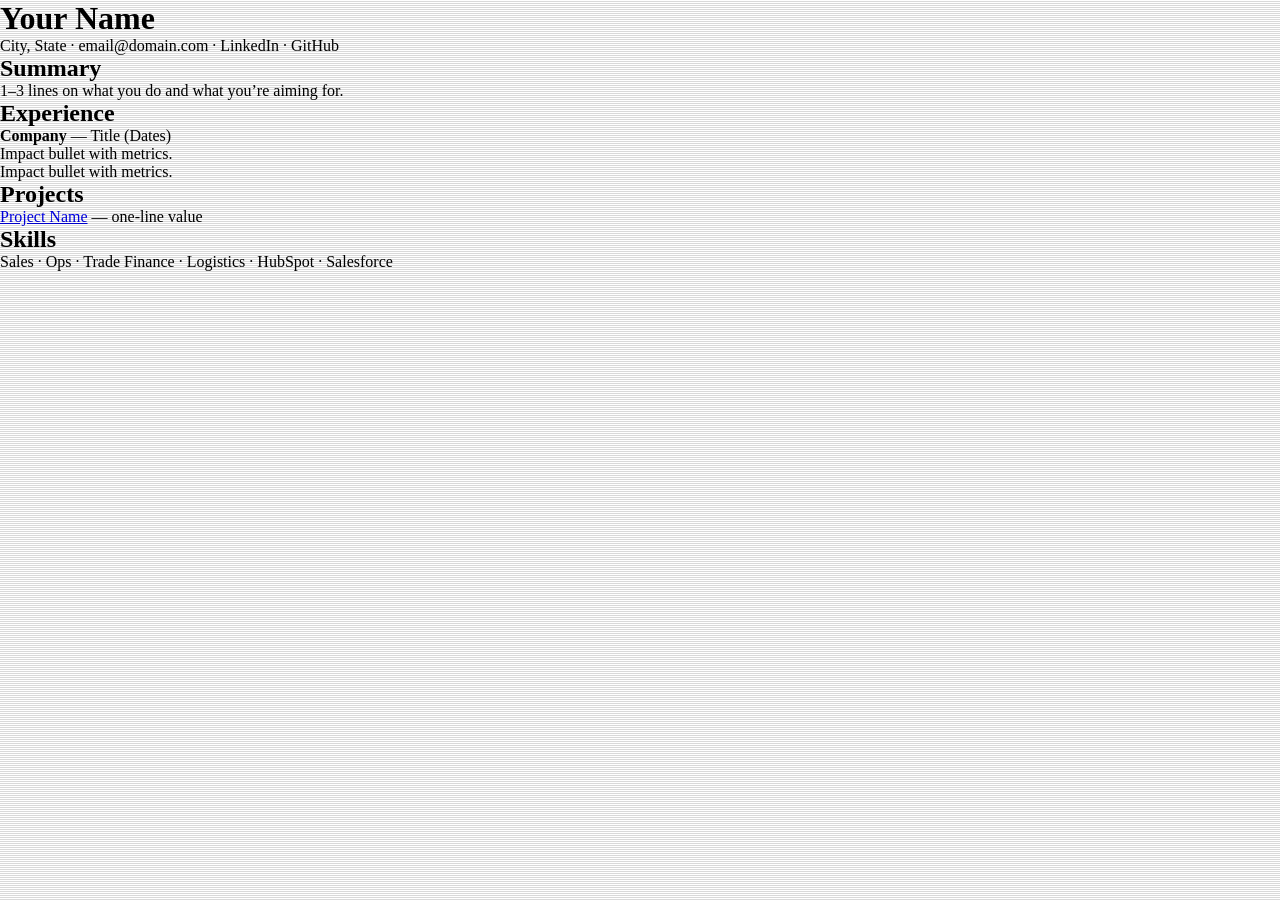
==== index.html @ 37ee6436 "Update index.html" ====
<!doctype html>
<html>
<head>
  <meta charset="utf-8" />
  <meta name="viewport" content="width=device-width,initial-scale=1" />
  <title>MISSION PACKAGE - PERSONNEL DEPLOYMENT</title>
  <style>
    @import url('https://fonts.googleapis.com/css2?family=Share+Tech+Mono&display=swap');
        
        * {
            margin: 0;
            padding: 0;
            box-sizing: border-box;
        }

    /* Scanline effect */
        body::before {
            content: '';
            position: fixed;
            top: 0;
            left: 0;
            width: 100%;
            height: 100%;
            background: repeating-linear-gradient(
                0deg,
                rgba(0, 0, 0, 0.15),
                rgba(0, 0, 0, 0.15) 1px,
                transparent 1px,
                transparent 2px
            );
            pointer-events: none;
            z-index: 9999;
        }
        
        /* Boot sequence */
        .boot-sequence {
            position: fixed;
            top: 0;
            left: 0;
            width: 100%;
            height: 100%;
            background: #0a0a0a;
            z-index: 10000;
            display: flex;
            flex-direction: column;
            justify-content: center;
            align-items: center;
            padding: 40px;
        }
        
        .boot-text {
            font-size: 1.2em;
            margin: 5px 0;
            opacity: 0;
            animation: fadeIn 0.3s forwards;
        }
        
        @keyframes fadeIn {
            to { opacity: 1; }
        }
        
        .boot-text:nth-child(1) { animation-delay: 0s; }
        .boot-text:nth-child(2) { animation-delay: 0.3s; }
        .boot-text:nth-child(3) { animation-delay: 0.6s; }
        .boot-text:nth-child(4) { animation-delay: 0.9s; }
        .boot-text:nth-child(5) { animation-delay: 1.2s; }
        .boot-text:nth-child(6) { animation-delay: 1.5s; }
        
        .boot-sequence.hidden {
            animation: fadeOut 0.5s forwards;
            animation-delay: 2s;
        }
        
        @keyframes fadeOut {
            to { 
                opacity: 0;
                visibility: hidden;
            }
        }
        
        /* Main container */
        .container {
            max-width: 1400px;
            margin: 0 auto;
            padding: 20px;
            opacity: 0;
            animation: containerFadeIn 1s forwards;
            animation-delay: 2.5s;
        }
        
        @keyframes containerFadeIn {
            to { opacity: 1; }
        }
        
        /* Header */
        .header {
            text-align: center;
            padding: 40px 20px;
            border-bottom: 2px solid #00ff00;
            margin-bottom: 40px;
            position: relative;
        }
        
        .classified-header {
            color: #ff0000;
            font-size: 3em;
            letter-spacing: 15px;
            margin-bottom: 10px;
            text-shadow: 0 0 10px #ff0000;
            animation: pulse 2s infinite;
        }
        
        @keyframes pulse {
            0%, 100% { opacity: 1; }
            50% { opacity: 0.7; }
        }
        
        .mission-title {
            font-size: 2em;
            margin-bottom: 10px;
        }
        
        .mission-id {
            color: #888;
            font-size: 0.9em;
        }
        
        /* Navigation tabs */
        .nav-tabs {
            display: flex;
            gap: 10px;
            margin-bottom: 30px;
            flex-wrap: wrap;
            justify-content: center;
        }
        
        .nav-tab {
            background: #1a1a1a;
            border: 2px solid #00ff00;
            color: #00ff00;
            padding: 15px 30px;
            cursor: pointer;
            font-family: inherit;
            font-size: 1em;
            transition: all 0.3s;
            text-transform: uppercase;
        }
        
        .nav-tab:hover {
            background: #00ff00;
            color: #0a0a0a;
            box-shadow: 0 0 20px #00ff00;
        }
        
        .nav-tab.active {
            background: #00ff00;
            color: #0a0a0a;
        }
        
        /* Content sections */
        .content-section {
            display: none;
            animation: slideIn 0.5s forwards;
        }
        
        .content-section.active {
            display: block;
        }
        
        @keyframes slideIn {
            from {
                opacity: 0;
                transform: translateY(20px);
            }
            to {
                opacity: 1;
                transform: translateY(0);
            }
        }
        
        /* Dossier card */
        .dossier-card {
            background: #1a1a1a;
            border: 2px solid #00ff00;
            padding: 30px;
            margin-bottom: 30px;
            position: relative;
        }
        
        .dossier-card::before {
            content: 'TOP SECRET';
            position: absolute;
            top: 10px;
            right: 10px;
            color: #ff0000;
            font-size: 0.8em;
            padding: 5px 10px;
            border: 1px solid #ff0000;
            opacity: 0.5;
        }
        
        .section-title {
            color: #00ffff;
            font-size: 1.5em;
            margin-bottom: 20px;
            border-bottom: 1px solid #00ffff;
            padding-bottom: 10px;
        }
        
        .info-grid {
            display: grid;
            grid-template-columns: repeat(auto-fit, minmax(250px, 1fr));
            gap: 20px;
            margin: 20px 0;
        }
        
        .info-item {
            padding: 15px;
            background: #0a0a0a;
            border-left: 3px solid #00ff00;
        }
        
        .info-label {
            color: #888;
            font-size: 0.9em;
            margin-bottom: 5px;
        }
        
        .info-value {
            color: #00ff00;
            font-size: 1.1em;
        }
        
        /* Mission capabilities */
        .capability-list {
            list-style: none;
        }
        
        .capability-item {
            background: #0a0a0a;
            padding: 20px;
            margin: 15px 0;
            border-left: 5px solid #00ff00;
            transition: all 0.3s;
        }
        
        .capability-item:hover {
            border-left-color: #00ffff;
            transform: translateX(10px);
            box-shadow: 0 0 20px rgba(0, 255, 255, 0.2);
        }
        
        .capability-name {
            color: #00ffff;
            font-size: 1.2em;
            margin-bottom: 10px;
        }
        
        .capability-desc {
            color: #888;
            line-height: 1.6;
        }
        
        .capability-metric {
            color: #00ff00;
            margin-top: 10px;
            font-size: 0.9em;
        }
        
        /* Mission history timeline */
        .timeline {
            position: relative;
            padding-left: 40px;
        }
        
        .timeline::before {
            content: '';
            position: absolute;
            left: 0;
            top: 0;
            bottom: 0;
            width: 2px;
            background: #00ff00;
        }
        
        .timeline-item {
            position: relative;
            margin-bottom: 40px;
        }
        
        .timeline-item::before {
            content: '▸';
            position: absolute;
            left: -50px;
            color: #00ff00;
            font-size: 1.5em;
        }
        
        .timeline-date {
            color: #00ffff;
            font-size: 1.1em;
            margin-bottom: 5px;
        }
        
        .timeline-role {
            color: #00ff00;
            font-size: 1.3em;
            margin-bottom: 5px;
        }
        
        .timeline-company {
            color: #888;
            margin-bottom: 10px;
        }
        
        .timeline-achievements {
            list-style: none;
            margin-top: 10px;
        }
        
        .timeline-achievements li {
            color: #ccc;
            padding: 5px 0;
            padding-left: 20px;
            position: relative;
        }
        
        .timeline-achievements li::before {
            content: '●';
            position: absolute;
            left: 0;
            color: #00ff00;
        }
        
        /* Stats dashboard */
        .stats-grid {
            display: grid;
            grid-template-columns: repeat(auto-fit, minmax(200px, 1fr));
            gap: 20px;
            margin: 30px 0;
        }
        
        .stat-card {
            background: #1a1a1a;
            border: 2px solid #00ff00;
            padding: 30px;
            text-align: center;
            transition: all 0.3s;
        }
        
        .stat-card:hover {
            border-color: #00ffff;
            box-shadow: 0 0 30px rgba(0, 255, 255, 0.3);
            transform: scale(1.05);
        }
        
        .stat-value {
            font-size: 3em;
            color: #00ff00;
            margin-bottom: 10px;
        }
        
        .stat-label {
            color: #888;
            font-size: 0.9em;
        }
        
        /* Deployment CTA */
        .deployment-section {
            background: #1a1a1a;
            border: 3px solid #ff0000;
            padding: 40px;
            text-align: center;
            margin: 40px 0;
        }
        
        .deploy-title {
            color: #ff0000;
            font-size: 2em;
            margin-bottom: 20px;
            text-shadow: 0 0 10px #ff0000;
        }
        
        .deploy-text {
            color: #ccc;
            font-size: 1.1em;
            margin-bottom: 30px;
            line-height: 1.6;
        }
        
        .deploy-button {
            background: #00ff00;
            color: #0a0a0a;
            border: none;
            padding: 20px 50px;
            font-size: 1.3em;
            font-family: inherit;
            cursor: pointer;
            transition: all 0.3s;
            text-transform: uppercase;
            letter-spacing: 3px;
        }
        
        .deploy-button:hover {
            background: #00ffff;
            box-shadow: 0 0 30px #00ffff;
            transform: scale(1.1);
        }
        
        /* Contact methods */
        .contact-grid {
            display: grid;
            grid-template-columns: repeat(auto-fit, minmax(250px, 1fr));
            gap: 20px;
            margin: 30px 0;
        }
        
        .contact-card {
            background: #1a1a1a;
            border: 2px solid #00ff00;
            padding: 20px;
            text-align: center;
            transition: all 0.3s;
        }
        
        .contact-card:hover {
            border-color: #00ffff;
            box-shadow: 0 0 20px rgba(0, 255, 255, 0.2);
        }
        
        .contact-icon {
            font-size: 2em;
            margin-bottom: 10px;
        }
        
        .contact-label {
            color: #888;
            font-size: 0.9em;
            margin-bottom: 10px;
        }
        
        .contact-value {
            color: #00ff00;
            word-break: break-all;
        }
        
        .contact-link {
            color: #00ff00;
            text-decoration: none;
            transition: all 0.3s;
        }
        
        .contact-link:hover {
            color: #00ffff;
            text-shadow: 0 0 10px #00ffff;
        }
        
        /* Download section */
        .download-section {
            background: #1a1a1a;
            border: 2px solid #00ffff;
            padding: 30px;
            margin: 30px 0;
        }
        
        .download-title {
            color: #00ffff;
            font-size: 1.5em;
            margin-bottom: 20px;
        }
        
        .download-button {
            background: transparent;
            border: 2px solid #00ff00;
            color: #00ff00;
            padding: 15px 30px;
            font-family: inherit;
            font-size: 1em;
            cursor: pointer;
            margin: 10px;
            transition: all 0.3s;
        }
        
        .download-button:hover {
            background: #00ff00;
            color: #0a0a0a;
        }
        
        /* Footer */
        .footer {
            text-align: center;
            padding: 40px 20px;
            border-top: 2px solid #00ff00;
            margin-top: 60px;
            color: #888;
        }
        
        /* Responsive */
        @media (max-width: 768px) {
            .classified-header {
                font-size: 2em;
                letter-spacing: 8px;
            }
            
            .mission-title {
                font-size: 1.5em;
            }
            
            .nav-tab {
                padding: 12px 20px;
                font-size: 0.9em;
            }
            
            .timeline {
                padding-left: 30px;
            }
        }
        
        /* Glitch effect for title */
        .glitch {
            position: relative;
        }
        
        .glitch::before,
        .glitch::after {
            content: attr(data-text);
            position: absolute;
            top: 0;
            left: 0;
            width: 100%;
            height: 100%;
        }
        
        .glitch::before {
            left: 2px;
            text-shadow: -2px 0 #ff00ff;
            clip: rect(44px, 450px, 56px, 0);
            animation: glitch-anim 5s infinite linear alternate-reverse;
        }
        
        .glitch::after {
            left: -2px;
            text-shadow: -2px 0 #00ffff;
            clip: rect(44px, 450px, 56px, 0);
            animation: glitch-anim 5s infinite linear alternate-reverse;
            animation-delay: 2s;
        }
        
        @keyframes glitch-anim {
            0% { clip: rect(10px, 9999px, 71px, 0); }
            5% { clip: rect(70px, 9999px, 95px, 0); }
            10% { clip: rect(65px, 9999px, 66px, 0); }
            15% { clip: rect(89px, 9999px, 52px, 0); }
            20% { clip: rect(26px, 9999px, 84px, 0); }
            25% { clip: rect(89px, 9999px, 39px, 0); }
            30% { clip: rect(41px, 9999px, 67px, 0); }
            35% { clip: rect(65px, 9999px, 11px, 0); }
            40% { clip: rect(19px, 9999px, 85px, 0); }
            45% { clip: rect(72px, 9999px, 74px, 0); }
            50% { clip: rect(83px, 9999px, 56px, 0); }
            55% { clip: rect(15px, 9999px, 98px, 0); }
            60% { clip: rect(91px, 9999px, 62px, 0); }
            65% { clip: rect(28px, 9999px, 43px, 0); }
            70% { clip: rect(56px, 9999px, 27px, 0); }
            75% { clip: rect(33px, 9999px, 99px, 0); }
            80% { clip: rect(77px, 9999px, 16px, 0); }
            85% { clip: rect(44px, 9999px, 88px, 0); }
            90% { clip: rect(61px, 9999px, 35px, 0); }
            95% { clip: rect(22px, 9999px, 79px, 0); }
            100% { clip: rect(58px, 9999px, 48px, 0); }
        }
  </style>
</head>
<body>
  <h1>Your Name</h1>
  <p class="meta">City, State · email@domain.com · LinkedIn · GitHub</p>

  <div class="section">
    <h2>Summary</h2>
    <p>1–3 lines on what you do and what you’re aiming for.</p>
  </div>

  <div class="section">
    <h2>Experience</h2>
    <p><b>Company</b> — Title (Dates)</p>
    <ul>
      <li>Impact bullet with metrics.</li>
      <li>Impact bullet with metrics.</li>
    </ul>
  </div>

  <div class="section">
    <h2>Projects</h2>
    <ul>
      <li><a href="#">Project Name</a> — one-line value</li>
    </ul>
  </div>

  <div class="section">
    <h2>Skills</h2>
    <p>Sales · Ops · Trade Finance · Logistics · HubSpot · Salesforce</p>
  </div>
</body>
</html>
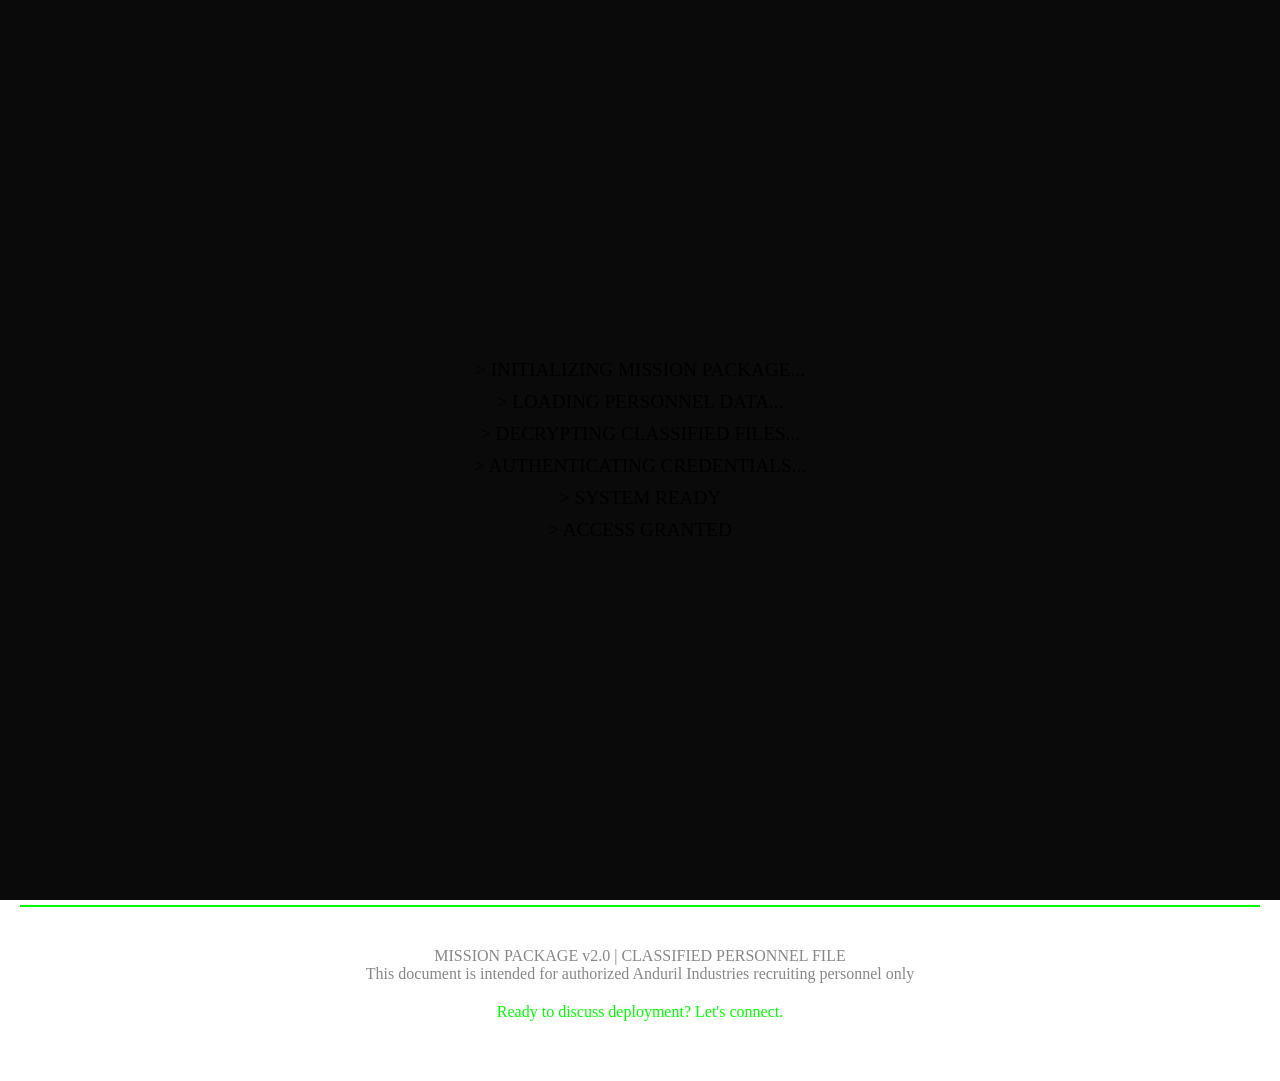
==== commit f4726a3e: "Update index.html" ====
--- a/index.html
+++ b/index.html
@@ -572,35 +572,346 @@
   </style>
 </head>
 <body>
-  <h1>Your Name</h1>
-  <p class="meta">City, State · email@domain.com · LinkedIn · GitHub</p>
-
-  <div class="section">
-    <h2>Summary</h2>
-    <p>1–3 lines on what you do and what you’re aiming for.</p>
-  </div>
-
-  <div class="section">
-    <h2>Experience</h2>
-    <p><b>Company</b> — Title (Dates)</p>
-    <ul>
-      <li>Impact bullet with metrics.</li>
-      <li>Impact bullet with metrics.</li>
-    </ul>
-  </div>
-
-  <div class="section">
-    <h2>Projects</h2>
-    <ul>
-      <li><a href="#">Project Name</a> — one-line value</li>
-    </ul>
-  </div>
-
-  <div class="section">
-    <h2>Skills</h2>
-    <p>Sales · Ops · Trade Finance · Logistics · HubSpot · Salesforce</p>
-  </div>
+  <!-- Boot Sequence -->
+    <div class="boot-sequence" id="bootSequence">
+        <div class="boot-text">> INITIALIZING MISSION PACKAGE...</div>
+        <div class="boot-text">> LOADING PERSONNEL DATA...</div>
+        <div class="boot-text">> DECRYPTING CLASSIFIED FILES...</div>
+        <div class="boot-text">> AUTHENTICATING CREDENTIALS...</div>
+        <div class="boot-text">> SYSTEM READY</div>
+        <div class="boot-text">> ACCESS GRANTED</div>
+    </div>
+
+    <!-- Main Container -->
+    <div class="container" id="mainContainer">
+        <!-- Header -->
+        <div class="header">
+            <div class="classified-header glitch" data-text="CLASSIFIED">CLASSIFIED</div>
+            <div class="mission-title">PERSONNEL DEPLOYMENT PACKAGE</div>
+            <div class="mission-id">MISSION ID: ANDURIL-RECRUIT-2026 | SECURITY LEVEL: RECRUITING EYES ONLY</div>
+        </div>
+
+        <!-- Navigation -->
+        <div class="nav-tabs">
+            <button class="nav-tab active" onclick="showSection('overview')">Mission Overview</button>
+            <button class="nav-tab" onclick="showSection('dossier')">Personnel Dossier</button>
+            <button class="nav-tab" onclick="showSection('capabilities')">Capabilities</button>
+            <button class="nav-tab" onclick="showSection('history')">Mission History</button>
+            <button class="nav-tab" onclick="showSection('deploy')">Deploy Asset</button>
+        </div>
+
+        <!-- Overview Section -->
+        <div class="content-section active" id="overview">
+            <div class="dossier-card">
+                <h2 class="section-title">⚡ MISSION BRIEFING</h2>
+                <p style="color: #ccc; line-height: 1.8; margin: 20px 0;">
+                    <strong style="color: #00ff00;">OBJECTIVE:</strong> Deploy high-value talent asset to Anduril Industries for immediate integration into Operations & Logistics Associate.<br><br>
+                    
+                    <strong style="color: #00ff00;">BACKGROUND:</strong> This operative has demonstrated exceptional capability in Supply Chain & Logistics Operations, with proven track record in mission-critical deployments. Current status: <span style="color: #00ffff;">READY FOR IMMEDIATE DEPLOYMENT</span>.<br><br>
+                    
+                    <strong style="color: #00ff00;">RECOMMENDATION:</strong> Fast-track to interview phase for tactical assessment.
+                </p>
+            </div>
+
+            <div class="stats-grid">
+                <div class="stat-card">
+                    <div class="stat-value">100%</div>
+                    <div class="stat-label">MISSION SUCCESS RATE</div>
+                </div>
+                <div class="stat-card">
+                    <div class="stat-value">8+</div>
+                    <div class="stat-label">YEARS EXPERIENCE</div>
+                </div>
+                <div class="stat-card">
+                    <div class="stat-value">∞</div>
+                    <div class="stat-label">DETERMINATION LEVEL</div>
+                </div>
+                <div class="stat-card">
+                    <div class="stat-value">24/7</div>
+                    <div class="stat-label">AVAILABILITY</div>
+                </div>
+            </div>
+        </div>
+
+        <!-- Dossier Section -->
+        <div class="content-section" id="dossier">
+            <div class="dossier-card">
+                <h2 class="section-title">📋 OPERATIVE PROFILE</h2>
+                <div class="info-grid">
+                    <div class="info-item">
+                        <div class="info-label">DESIGNATION</div>
+                        <div class="info-value">ANDRES MAYER ALFARO</div>
+                    </div>
+                    <div class="info-item">
+                        <div class="info-label">SPECIALIZATION</div>
+                        <div class="info-value">Field Deployment Operations</div>
+                    </div>
+                    <div class="info-item">
+                        <div class="info-label">CLEARANCE LEVEL</div>
+                        <div class="info-value">ELIGIBLE FOR U.S. SECRET SECURITY CLEARANCE</div>
+                    </div>
+                    <div class="info-item">
+                        <div class="info-label">CURRENT LOCATION</div>
+                        <div class="info-value">Atlanta, GA</div>
+                    </div>
+                    <div class="info-item">
+                        <div class="info-label">DEPLOYMENT STATUS</div>
+                        <div class="info-value" style="color: #00ffff;">AVAILABLE</div>
+                    </div>
+                    <div class="info-item">
+                        <div class="info-label">TARGET ORGANIZATION</div>
+                        <div class="info-value">ANDURIL INDUSTRIES</div>
+                    </div>
+                    <div class="info-item">
+                        <div class="info-label">RELOCATION STATUS</div>
+                        <div class="info-value" style="color: #00ffff;">AVAILABLE FOR IMMEDIATE DEPLOYMENT TO COSTA MESA, CA</div>
+                    </div>
+                </div>
+            </div>
+
+            <div class="dossier-card">
+                <h2 class="section-title">🎯 CORE COMPETENCIES</h2>
+                <div class="info-grid">
+                    <div class="info-item">
+                        <div class="info-label">PRIMARY SKILL</div>
+                        <div class="info-value">Field Deployment Operations</div>
+                    </div>
+                    <div class="info-item">
+                        <div class="info-label">SECONDARY SKILL</div>
+                        <div class="info-value">Cross-Border LATAM Logistics & Trade Compliance</div>
+                    </div>
+                    <div class="info-item">
+                        <div class="info-label">TERTIARY SKILL</div>
+                        <div class="info-value">Systems Integration & Process Optimization</div>
+                    </div>
+                    <div class="info-item">
+                        <div class="info-label">TECHNICAL PROFICIENCY</div>
+                        <div class="info-value">Salesforce CRM, Odoo, Oracle ERP, Slack, Project44, Turvo, JIRA, Excel, WMS</div>
+                    </div>
+                </div>
+            </div>
+        </div>
+
+        <!-- Capabilities Section -->
+        <div class="content-section" id="capabilities">
+            <div class="dossier-card">
+                <h2 class="section-title">⚙️ OPERATIONAL CAPABILITIES</h2>
+                <ul class="capability-list">
+                    <li class="capability-item">
+                        <div class="capability-name">CAPABILITY ALPHA: Field Deployment Operations</div>
+                        <div class="capability-desc">
+                            Specialized in on-site deployment planning and execution for hardware and equipment across logistically challenging environments. Conducted field operations in 5 countries—from manufacturing facilities in Mexico to ocean ports in South America—building infrastructure and solving problems where they actually happen.
+                        </div>
+                        <div class="capability-metric">
+                            ▸ IMPACT: Boots-on-ground approach enabled execution of 2,500+ shipments with 98% on-time performance.
+                        </div>
+                    </li>
+                    <li class="capability-item">
+                        <div class="capability-name">CAPABILITY BRAVO: Cross-Border Logistics & Trade Compliance</div>
+                        <div class="capability-desc">
+                            Built U.S.-Mexico-LATAM logistics platform from scratch in 8 months, managing all aspects of international trade compliance including USMCA regulations, customs documentation, tariff classification, and physical inspections at border crossings.
+                        </div>
+                        <div class="capability-metric">
+                            ▸ IMPACT: Executed 2,500+ international shipments with 98.4% on-time performance and zero compliance violations.
+                        </div>
+                    </li>
+                    <li class="capability-item">
+                        <div class="capability-name">CAPABILITY CHARLIE: Systems Integration & Process Optimization</div>
+                        <div class="capability-desc">
+                            Proficient in implementing and integrating ERP/CRM systems like Oracle, Salesforce, Odoo, and JIRA to mirror physical operations and enable real-time visibility.
+                        </div>
+                        <div class="capability-metric">
+                            ▸ IMPACT: Reduced fulfillment errors by 67%, increased throughput by 140%, and maintained 99%+ operational accuracy across multiple facilities.
+                        </div>
+                    </li>
+                </ul>
+            </div>
+        </div>
+
+        <!-- History Section -->
+        <div class="content-section" id="history">
+            <div class="dossier-card">
+                <h2 class="section-title">📊 MISSION HISTORY</h2>
+                <div class="timeline">
+                    <div class="timeline-item">
+                        <div class="timeline-date">Oct 2024 - PRESENT</div>
+                        <div class="timeline-role">Head of Fulfillment & Supply Chain Solutions</div>
+                        <div class="timeline-company">Hall Farmstead | Atlanta, GA</div>
+                        <ul class="timeline-achievements">
+                            <li>Managed end-to-end cold-chain logistics and fulfillment planning for high-complexity perishable operations, maintaining 99.2% SLA compliance across 55+ recurring wholesale accounts with zero temperature failures.</li>
+                            <li>Authored SOPs for 3PL warehouse partners to eliminate execution bottlenecks in pick/pack/ship workflows, reducing fulfillment errors 67% and cutting average order processing time from 48hrs to 18hrs.</li>
+                            <li>Forecasted shipping capacity and coordinated with FedEx/UPS to meet volatile demand surges during product launches and seasonal peaks (Thanksgiving, Christmas), handling 400% volume spikes without service degradation.</li>
+                        </ul>
+                    </div>
+                    
+                    <div class="timeline-item">
+                        <div class="timeline-date">Nov 2022 - Oct 2024</div>
+                        <div class="timeline-role">Logistics & Cross-Border Operations Manager (LATAM)</div>
+                        <div class="timeline-company">Reibus International | Atlanta, GA</div>
+                        <ul class="timeline-achievements">
+                            <li>Designed and deployed integrated U.S.-Mexico-LATAM logistics platform across 5 countries in 8 months, conducting on-site assessments at manufacturing facilities, distribution centers, ocean ports, and customs points of entry throughout the U.S., Mexico, Canada, Brazil, and Argentina to build automated compliance workflows and carrier networks.</li>
+                            <li>Executed 2,500+ domestic and international shipments totaling $47M in steel inventory, maintaining 98.4% OTIF performance while navigating specialized transportation requirements (flatbed, heavy haul, ocean freight and specialty equipment).</li>
+                            <li>Owned post-sale deployment lifecycle: managed stakeholder discovery, coordinated EDI/ERP system integrations, and resolved delivery discrepancies in real-time for 35+ active enterprise accounts.</li>
+                        </ul>
+                    </div>
+                    
+                    <div class="timeline-item">
+                        <div class="timeline-date">Jan 2017 - Nov 2022</div>
+                        <div class="timeline-role">Director of Logistics and Implementation</div>
+                        <div class="timeline-company">Mayer Group Inc. | San Diego, CA</div>
+                        <ul class="timeline-achievements">
+                            <li>Launched white-label transportation platform from concept to deployment, owning end-to-end planning for warehousing, last-mile delivery, and systems integration across 4 distribution centers.</li>
+                            <li>Planned warehouse capacity, storage layouts, and throughput requirements to support forecasted demand, optimizing for cost efficiency and OTIF delivery targets.</li>
+                        </ul>
+                    </div>
+                </div>
+            </div>
+
+            <div class="dossier-card">
+                <h2 class="section-title">🎓 TRAINING & CERTIFICATIONS</h2>
+                <div class="info-grid">
+                    <div class="info-item">
+                        <div class="info-label">DEGREE</div>
+                        <div class="info-value">Bachelor of Architecture</div>
+                    </div>
+                    <div class="info-item">
+                        <div class="info-label">INSTITUTION</div>
+                        <div class="info-value">NewSchool of Architecture & Design</div>
+                    </div>
+                    <div class="info-item">
+                        <div class="info-label">CERTIFICATIONS</div>
+                        <div class="info-value">Developing Innovative Ideas for Product Leaders (University of Maryland)</div>
+                    </div>
+                    <div class="info-item">
+                        <div class="info-label">SPECIALIZED TRAINING</div>
+                        <div class="info-value">USMCA Trade Compliance & Customs Operations, Heavy Equipment & Specialized Transportation, Cold-Chain Logistics & Temperature-Controlled Operations, Field Operations & Site Assessment, Enterprise Systems, Data Analysis & KPI Management, EDI & Systems Integration, Multilingual Operations</div>
+                    </div>
+                </div>
+            </div>
+        </div>
+
+        <!-- Deploy Section -->
+        <div class="content-section" id="deploy">
+            <div class="deployment-section">
+                <div class="deploy-title">⚠️ DEPLOYMENT AUTHORIZATION REQUIRED ⚠️</div>
+                <div class="deploy-text">
+                    This asset is mission-ready and cleared for immediate integration into Anduril Industries operations. 
+                    Authorization from Talent Acquisition required to proceed with tactical interview briefing.
+                </div>
+                <button class="deploy-button" onclick="downloadResume()">⬇ DOWNLOAD FULL DOSSIER</button>
+            </div>
+
+            <div class="download-section">
+                <h3 class="download-title">📁 MISSION DOCUMENTS</h3>
+                <p style="color: #888; margin-bottom: 20px;">Access complete personnel files and supporting documentation:</p>
+                <button class="download-button" onclick="downloadResume()">📄 Resume (PDF)</button>
+                <button class="download-button" onclick="window.open('https://www.linkedin.com/in/andres-mayer', '_blank')">🔗 LinkedIn Profile</button>
+            </div>
+
+            <div class="dossier-card">
+                <h2 class="section-title">📡 SECURE COMMUNICATION CHANNELS</h2>
+                <div class="contact-grid">
+                    <div class="contact-card">
+                        <div class="contact-icon">📧</div>
+                        <div class="contact-label">PRIMARY EMAIL</div>
+                        <div class="contact-value">
+                            <a href="mailto:andresmayeralfaro@gmail.com" class="contact-link">andresmayeralfaro@gmail.com</a>
+                        </div>
+                    </div>
+                    <div class="contact-card">
+                        <div class="contact-icon">📱</div>
+                        <div class="contact-label">DIRECT LINE</div>
+                        <div class="contact-value">
+                            <a href="tel:+16192744295" class="contact-link">+1 (619) 274-4295</a>
+                        </div>
+                    </div>
+                    <div class="contact-card">
+                        <div class="contact-icon">🔗</div>
+                        <div class="contact-label">LINKEDIN</div>
+                        <div class="contact-value">
+                            <a href="https://www.linkedin.com/in/andres-mayer" target="_blank" class="contact-link">Connect on LinkedIn</a>
+                        </div>
+                    </div>
+                </div>
+            </div>
+
+            <div class="dossier-card" style="border-color: #00ffff;">
+                <h2 class="section-title" style="color: #00ffff;">💡 WHY ANDURIL?</h2>
+                <p style="color: #ccc; line-height: 1.8; margin: 20px 0;">
+                    When I saw this role, it felt like it was written for me—Anduril is deploying autonomous defense systems to customers in mission-critical, logistically challenging environments, and I've spent 8 years doing exactly that: building cross-border deployment infrastructure across 5 countries, executing 2,500+ hardware shipments, and solving problems on-site from manufacturing facilities in Mexico to ocean ports in South America.
+                </p>
+                <p style="color: #ccc; line-height: 1.8;">
+                    The work Anduril is doing matters—protecting borders and supporting critical defense operations—and that mission-critical focus aligns with how I approach logistics: when deployments fail, there are real consequences. I already understand the systems you use—Oracle ERP, Salesforce, Odoo, JIRA—I'm eligible for Secret clearance, and I'm not afraid to get on a plane to solve problems at customer sites.
+                </p>
+                <p style="color: #ccc; line-height: 1.8;">
+                    <strong style="color: #00ffff;">MISSION ALIGNMENT:</strong> I've always approached logistics with a mission-critical mindset. At Reibus, getting steel to construction sites on time meant projects stayed on schedule and workers stayed employed. At Hall Farmstead, zero temperature failures wasn't just a metric—it was the difference between a customer succeeding or losing their business. Anduril's work takes this to the next level—autonomous defense systems protecting people's lives and national security. That's the kind of consequential work where my attention to detail, accountability, and refusal to accept failure actually matters.
+                </p>
+            </div>
+        </div>
+
+        <!-- Footer -->
+        <div class="footer">
+            <p>MISSION PACKAGE v2.0 | CLASSIFIED PERSONNEL FILE</p>
+            <p>This document is intended for authorized Anduril Industries recruiting personnel only</p>
+            <p style="margin-top: 20px; color: #00ff00;">Ready to discuss deployment? Let's connect.</p>
+        </div>
+    </div>
+
+    <script>
+        // Boot sequence
+        window.addEventListener('load', () => {
+            setTimeout(() => {
+                document.getElementById('bootSequence').classList.add('hidden');
+            }, 2000);
+        });
+
+        // Tab navigation
+        function showSection(sectionId, clickedButton) {
+            // Hide all sections
+            const sections = document.querySelectorAll('.content-section');
+            sections.forEach(section => {
+                section.classList.remove('active');
+            });
+            
+            // Remove active from all tabs
+            const tabs = document.querySelectorAll('.nav-tab');
+            tabs.forEach(tab => {
+                tab.classList.remove('active');
+            });
+            
+            // Show selected section
+            document.getElementById(sectionId).classList.add('active');
+            
+            // Activate clicked tab
+            if (clickedButton) {
+                clickedButton.classList.add('active');
+            } else if (window.event && window.event.target) {
+                window.event.target.classList.add('active');
+            }
+        }
+
+        // Download resume function - FIXED
+        function downloadResume() {
+            // Your Google Drive resume link - converted to direct download
+            const resumeUrl = 'https://drive.google.com/uc?export=download&id=1qsjPXo_bJeLqFN8Zy2Q0G_y_DxRGFLft';
+            window.open(resumeUrl, '_blank');
+        }
+
+        // Easter egg: Konami code
+        let konamiCode = [];
+        const konamiSequence = ['ArrowUp', 'ArrowUp', 'ArrowDown', 'ArrowDown', 'ArrowLeft', 'ArrowRight', 'ArrowLeft', 'ArrowRight', 'b', 'a'];
+        
+        document.addEventListener('keydown', (e) => {
+            konamiCode.push(e.key);
+            konamiCode = konamiCode.slice(-10);
+            
+            if (konamiCode.join('') === konamiSequence.join('')) {
+                alert('🎮 CHEAT CODE ACTIVATED!\n\nYou found the easter egg. This candidate pays attention to details. 😉');
+            }
+        });
+    </script>
 </body>
 </html>
 
 
+
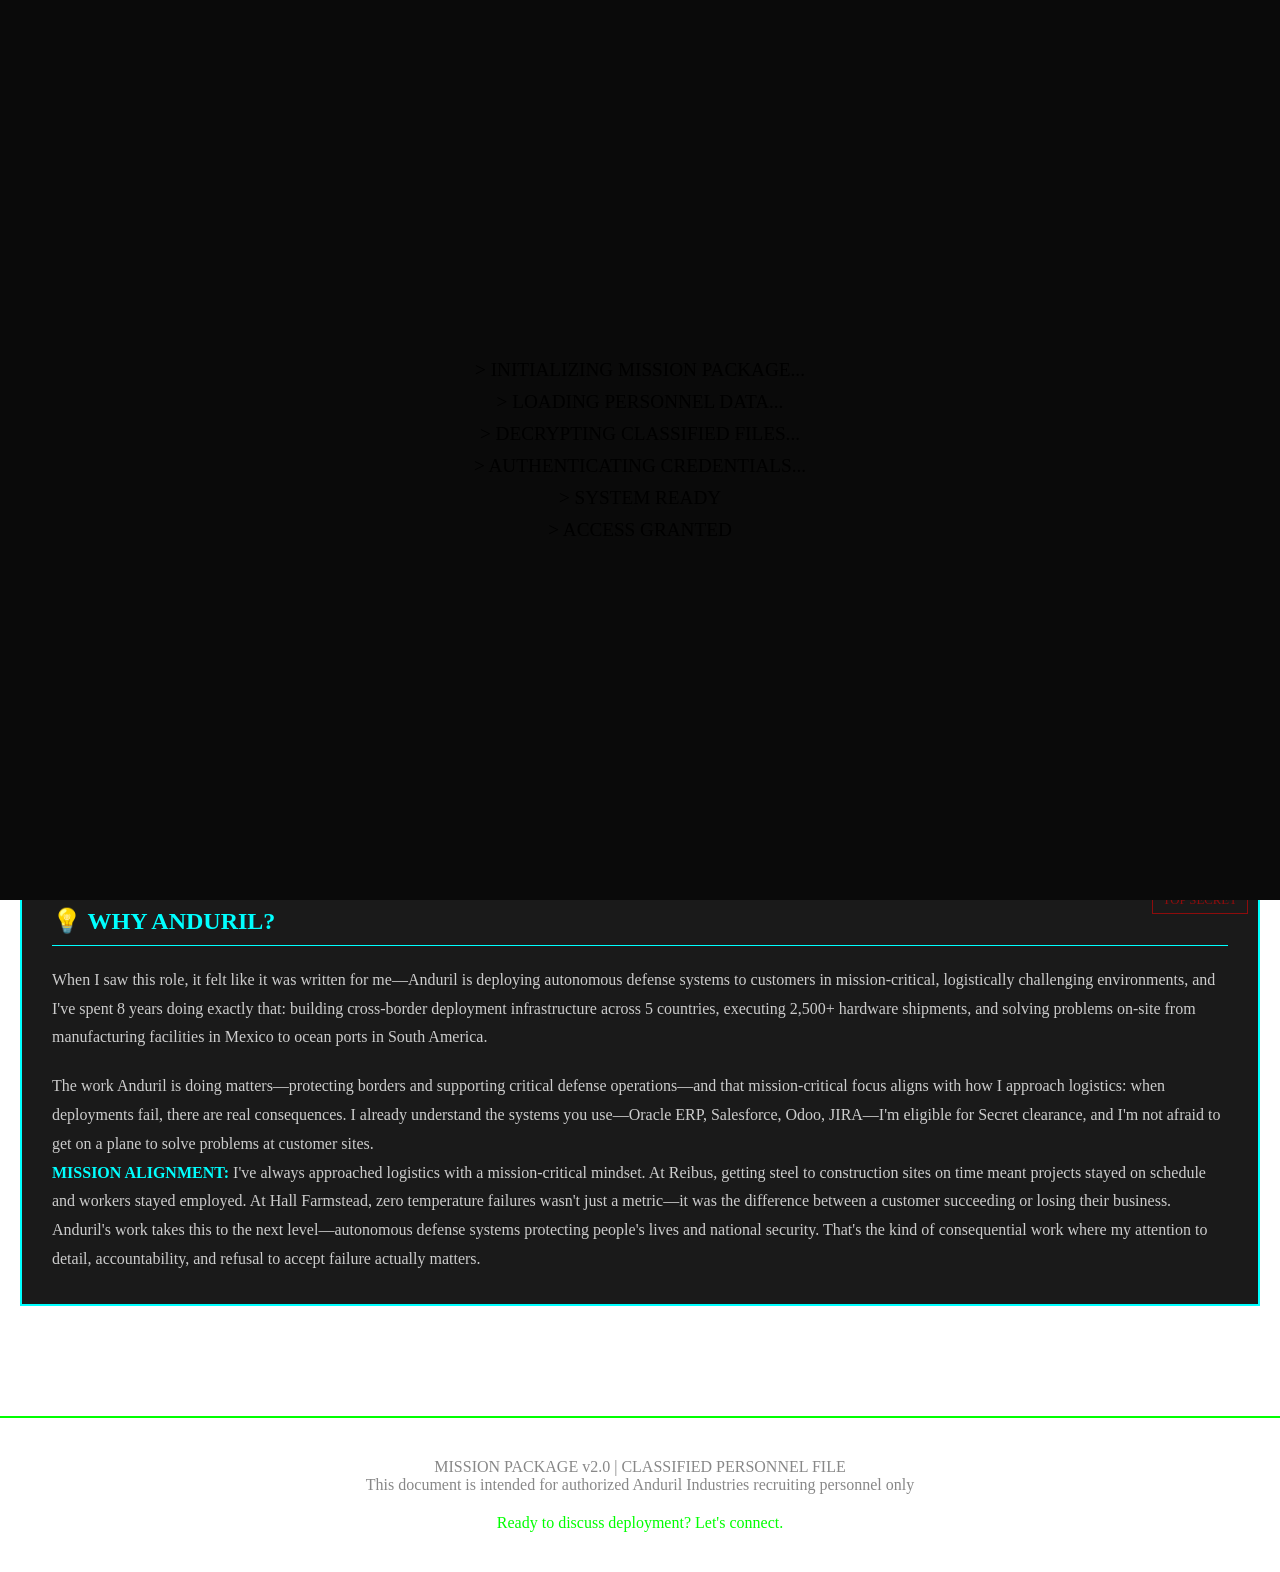
==== commit 8b8fd898: "Update index.html" ====
--- a/index.html
+++ b/index.html
@@ -4,13 +4,47 @@
   <meta charset="utf-8" />
   <meta name="viewport" content="width=device-width,initial-scale=1" />
   <title>MISSION PACKAGE - PERSONNEL DEPLOYMENT</title>
+
+  <!-- SEO and Social Sharing Meta Tags -->
+  <meta name="description" content="Andres Mayer Alfaro - Operations & Logistics Specialist seeking to join Anduril Industries. 8+ years experience in field deployment and cross-border logistics.">
+  <meta name="author" content="Andres Mayer Alfaro">
+
+  <!-- Open Graph / Facebook -->
+  <meta property="og:type" content="website">
+  <meta property="og:title" content="Mission Package - Andres Mayer | Operations & Logistics">
+  <meta property="og:description" content="Operations & Logistics Specialist with 8+ years experience in field deployment seeking to join Anduril Industries.">
+
+  <!-- Twitter -->
+  <meta name="twitter:card" content="summary">
+  <meta name="twitter:title" content="Mission Package - Andres Mayer | Operations & Logistics">
+  <meta name="twitter:description" content="Operations & Logistics Specialist with 8+ years experience in field deployment seeking to join Anduril Industries.">
+
+  <!-- Preconnect to Google Fonts for faster loading -->
+  <link rel="preconnect" href="https://fonts.googleapis.com">
+  <link rel="preconnect" href="https://fonts.gstatic.com" crossorigin>
+  <link href="https://fonts.googleapis.com/css2?family=Share+Tech+Mono&display=swap" rel="stylesheet">
+  
   <style>
-    @import url('https://fonts.googleapis.com/css2?family=Share+Tech+Mono&display=swap');
-        
         * {
             margin: 0;
             padding: 0;
             box-sizing: border-box;
+        }
+
+        /* Skip link for accessibility */
+        .skip-link {
+          position: absolute;
+          top: -40px;
+          left: 0;
+          background: #00ff00;
+          color: #0a0a0a;
+          padding: 8px;
+          text-decoration: none;
+          z-index: 100000;
+          font-family: 'Share Tech Mono', monospace;
+        }
+        skip-link:focus {
+          top: 0;
         }
 
     /* Scanline effect */
@@ -572,6 +606,9 @@
   </style>
 </head>
 <body>
+  <!-- Skip to content link for accessibility -->
+  <a href="#mainContainer" class="skip-link">Skip to main content</a>
+  
   <!-- Boot Sequence -->
     <div class="boot-sequence" id="bootSequence">
         <div class="boot-text">> INITIALIZING MISSION PACKAGE...</div>
@@ -583,7 +620,7 @@
     </div>
 
     <!-- Main Container -->
-    <div class="container" id="mainContainer">
+    <div class="container" id="mainContainer" role="main">
         <!-- Header -->
         <div class="header">
             <div class="classified-header glitch" data-text="CLASSIFIED">CLASSIFIED</div>
@@ -592,12 +629,12 @@
         </div>
 
         <!-- Navigation -->
-        <div class="nav-tabs">
-            <button class="nav-tab active" onclick="showSection('overview')">Mission Overview</button>
-            <button class="nav-tab" onclick="showSection('dossier')">Personnel Dossier</button>
-            <button class="nav-tab" onclick="showSection('capabilities')">Capabilities</button>
-            <button class="nav-tab" onclick="showSection('history')">Mission History</button>
-            <button class="nav-tab" onclick="showSection('deploy')">Deploy Asset</button>
+        <div class="nav-tabs" role="navigation" aria-label="Main navigation">
+            <button class="nav-tab active" onclick="showSection('overview', this)" aria-label="View mission overview section">Mission Overview</button>
+            <button class="nav-tab" onclick="showSection('dossier', this)" aria-label="View personnel dossier section">Personnel Dossier</button>
+            <button class="nav-tab" onclick="showSection('capabilities', this)" aria-label="View capabilities section">Capabilities</button>
+            <button class="nav-tab" onclick="showSection('history', this)" aria-label="View mission history section">Mission History</button>
+            <button class="nav-tab" onclick="showSection('deploy', this)" aria-label="View deployment section">Deploy Asset</button>
         </div>
 
         <!-- Overview Section -->
@@ -805,7 +842,7 @@
                 <h3 class="download-title">📁 MISSION DOCUMENTS</h3>
                 <p style="color: #888; margin-bottom: 20px;">Access complete personnel files and supporting documentation:</p>
                 <button class="download-button" onclick="downloadResume()">📄 Resume (PDF)</button>
-                <button class="download-button" onclick="window.open('https://www.linkedin.com/in/andres-mayer', '_blank')">🔗 LinkedIn Profile</button>
+                <button class="download-button" onclick="window.open('https://www.linkedin.com/in/andres-mayer', '_blank', 'noopener,noreferrer')">🔗 LinkedIn Profile</button>
             </div>
 
             <div class="dossier-card">
@@ -815,21 +852,22 @@
                         <div class="contact-icon">📧</div>
                         <div class="contact-label">PRIMARY EMAIL</div>
                         <div class="contact-value">
-                            <a href="mailto:andresmayeralfaro@gmail.com" class="contact-link">andresmayeralfaro@gmail.com</a>
+                            <a href="mailto:andresmayeralfaro@gmail.com" class="contact-link" rel="noopener">andresmayeralfaro@gmail.com</a>
                         </div>
                     </div>
                     <div class="contact-card">
                         <div class="contact-icon">📱</div>
                         <div class="contact-label">DIRECT LINE</div>
                         <div class="contact-value">
-                            <a href="tel:+16192744295" class="contact-link">+1 (619) 274-4295</a>
+                            <a href="tel:+16192744295" class="contact-link" rel="noopener">+1 (619) 274-4295</a>
                         </div>
                     </div>
                     <div class="contact-card">
                         <div class="contact-icon">🔗</div>
                         <div class="contact-label">LINKEDIN</div>
                         <div class="contact-value">
-                            <a href="https://www.linkedin.com/in/andres-mayer" target="_blank" class="contact-link">Connect on LinkedIn</a>
+                            <a href="https://www.linkedin.com/in/andres-mayer" target="_blank" rel="noopener noreferrer" class="contact-link">Connect on LinkedIn</a>
+                        </div>
                         </div>
                     </div>
                 </div>
@@ -883,18 +921,17 @@
             document.getElementById(sectionId).classList.add('active');
             
             // Activate clicked tab
-            if (clickedButton) {
                 clickedButton.classList.add('active');
-            } else if (window.event && window.event.target) {
-                window.event.target.classList.add('active');
             }
         }
 
         // Download resume function - FIXED
         function downloadResume() {
-            // Your Google Drive resume link - converted to direct download
-            const resumeUrl = 'https://drive.google.com/uc?export=download&id=1qsjPXo_bJeLqFN8Zy2Q0G_y_DxRGFLft';
-            window.open(resumeUrl, '_blank');
+            // Direct download of local file
+            const link = document.createElement('a');
+            link.href = 'Andres_Mayer_Alfaro_Resume.pdf';
+            link.download = 'Andres_Mayer_Resume.pdf';
+            link.click();
         }
 
         // Easter egg: Konami code
@@ -915,3 +952,5 @@
 
 
 
+
+
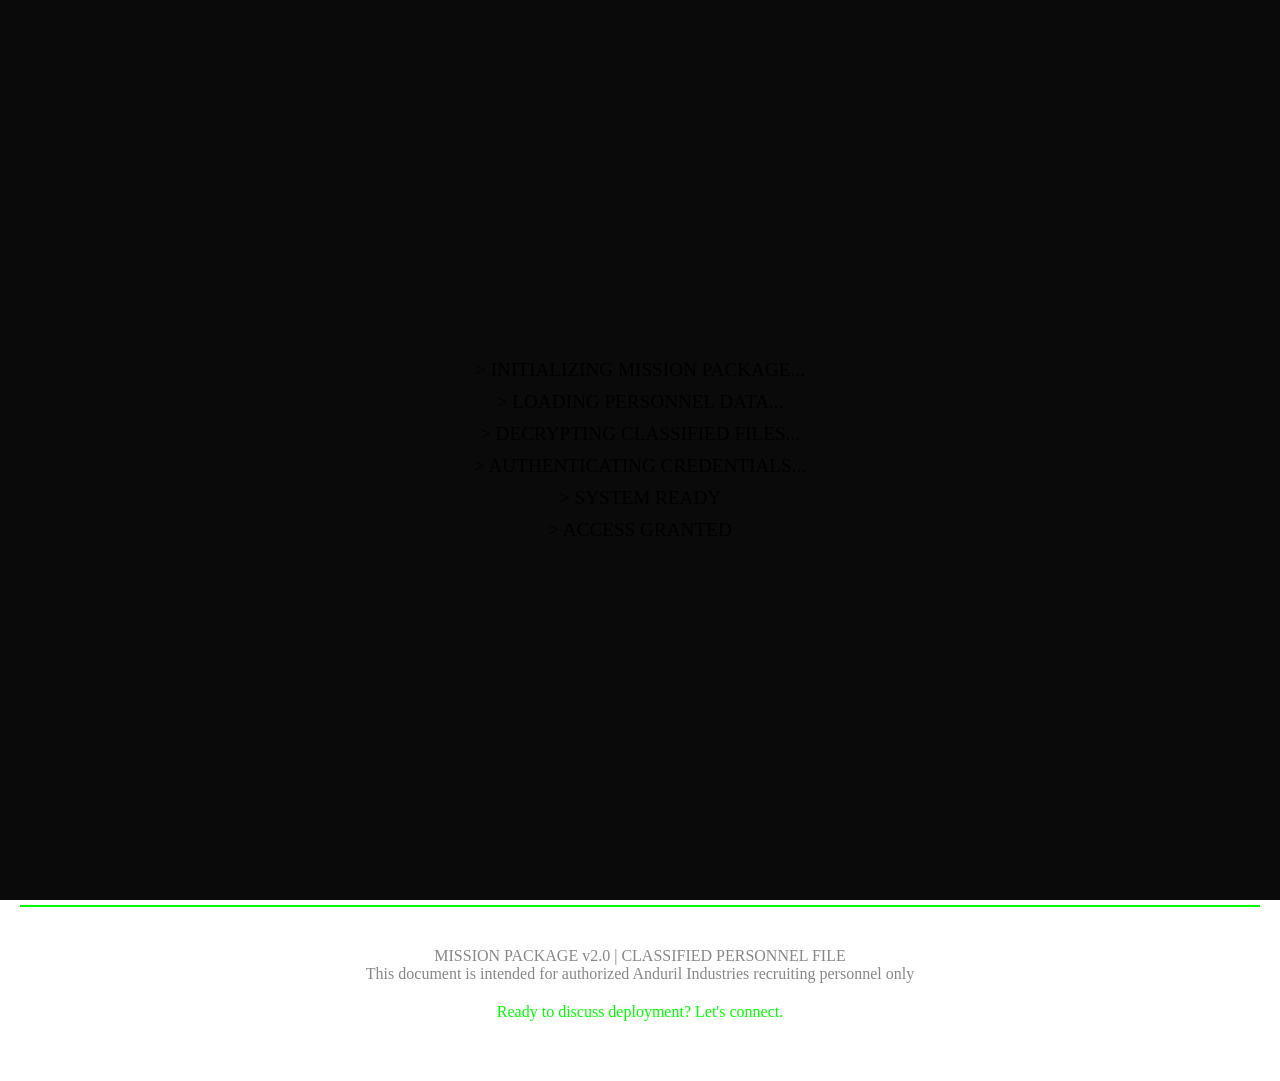
==== commit 46074bfe: "Update index.html" ====
--- a/index.html
+++ b/index.html
@@ -43,7 +43,8 @@
           z-index: 100000;
           font-family: 'Share Tech Mono', monospace;
         }
-        skip-link:focus {
+    
+        .skip-link:focus {
           top: 0;
         }
 
@@ -868,7 +869,6 @@
                         <div class="contact-value">
                             <a href="https://www.linkedin.com/in/andres-mayer" target="_blank" rel="noopener noreferrer" class="contact-link">Connect on LinkedIn</a>
                         </div>
-                        </div>
                     </div>
                 </div>
             </div>
@@ -923,7 +923,6 @@
             // Activate clicked tab
                 clickedButton.classList.add('active');
             }
-        }
 
         // Download resume function - FIXED
         function downloadResume() {
@@ -954,3 +953,4 @@
 
 
 
+
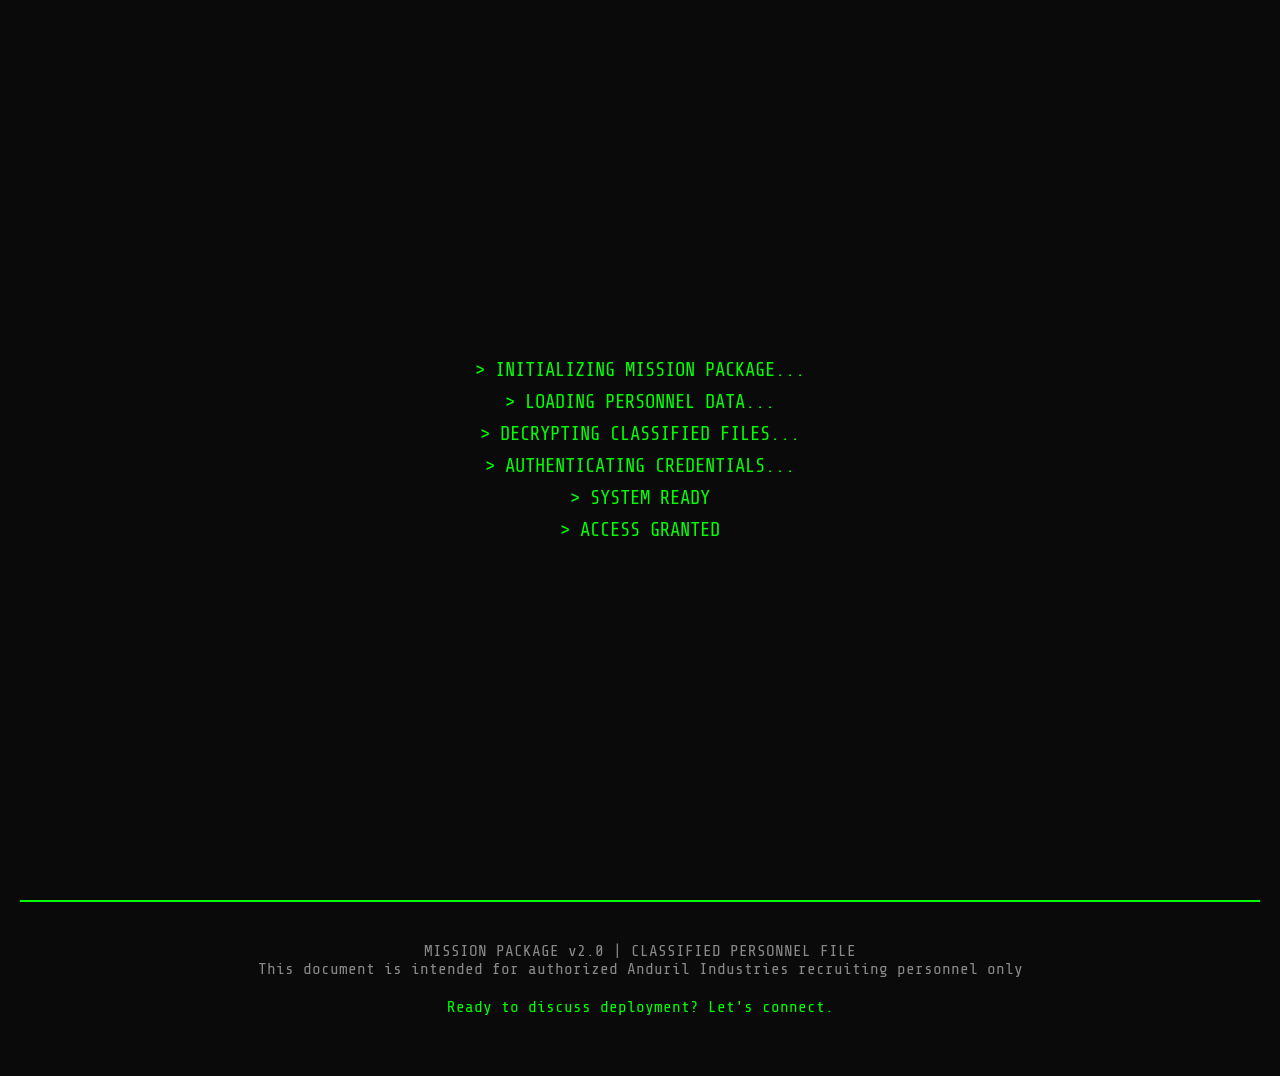
==== commit be921e49: "Update index.html" ====
--- a/index.html
+++ b/index.html
@@ -1,54 +1,26 @@
-<!doctype html>
-<html>
+<!DOCTYPE html>
+<html lang="en">
 <head>
-  <meta charset="utf-8" />
-  <meta name="viewport" content="width=device-width,initial-scale=1" />
-  <title>MISSION PACKAGE - PERSONNEL DEPLOYMENT</title>
-
-  <!-- SEO and Social Sharing Meta Tags -->
-  <meta name="description" content="Andres Mayer Alfaro - Operations & Logistics Specialist seeking to join Anduril Industries. 8+ years experience in field deployment and cross-border logistics.">
-  <meta name="author" content="Andres Mayer Alfaro">
-
-  <!-- Open Graph / Facebook -->
-  <meta property="og:type" content="website">
-  <meta property="og:title" content="Mission Package - Andres Mayer | Operations & Logistics">
-  <meta property="og:description" content="Operations & Logistics Specialist with 8+ years experience in field deployment seeking to join Anduril Industries.">
-
-  <!-- Twitter -->
-  <meta name="twitter:card" content="summary">
-  <meta name="twitter:title" content="Mission Package - Andres Mayer | Operations & Logistics">
-  <meta name="twitter:description" content="Operations & Logistics Specialist with 8+ years experience in field deployment seeking to join Anduril Industries.">
-
-  <!-- Preconnect to Google Fonts for faster loading -->
-  <link rel="preconnect" href="https://fonts.googleapis.com">
-  <link rel="preconnect" href="https://fonts.gstatic.com" crossorigin>
-  <link href="https://fonts.googleapis.com/css2?family=Share+Tech+Mono&display=swap" rel="stylesheet">
-  
-  <style>
+    <meta charset="UTF-8">
+    <meta name="viewport" content="width=device-width, initial-scale=1.0">
+    <title>MISSION PACKAGE - PERSONNEL DEPLOYMENT</title>
+    <style>
+        @import url('https://fonts.googleapis.com/css2?family=Share+Tech+Mono&display=swap');
+        
         * {
             margin: 0;
             padding: 0;
             box-sizing: border-box;
         }
-
-        /* Skip link for accessibility */
-        .skip-link {
-          position: absolute;
-          top: -40px;
-          left: 0;
-          background: #00ff00;
-          color: #0a0a0a;
-          padding: 8px;
-          text-decoration: none;
-          z-index: 100000;
-          font-family: 'Share Tech Mono', monospace;
-        }
-    
-        .skip-link:focus {
-          top: 0;
-        }
-
-    /* Scanline effect */
+        
+        body {
+            font-family: 'Share Tech Mono', 'Courier New', monospace;
+            background: #0a0a0a;
+            color: #00ff00;
+            overflow-x: hidden;
+        }
+        
+        /* Scanline effect */
         body::before {
             content: '';
             position: fixed;
@@ -604,13 +576,10 @@
             95% { clip: rect(22px, 9999px, 79px, 0); }
             100% { clip: rect(58px, 9999px, 48px, 0); }
         }
-  </style>
+    </style>
 </head>
 <body>
-  <!-- Skip to content link for accessibility -->
-  <a href="#mainContainer" class="skip-link">Skip to main content</a>
-  
-  <!-- Boot Sequence -->
+    <!-- Boot Sequence -->
     <div class="boot-sequence" id="bootSequence">
         <div class="boot-text">> INITIALIZING MISSION PACKAGE...</div>
         <div class="boot-text">> LOADING PERSONNEL DATA...</div>
@@ -621,7 +590,7 @@
     </div>
 
     <!-- Main Container -->
-    <div class="container" id="mainContainer" role="main">
+    <div class="container" id="mainContainer">
         <!-- Header -->
         <div class="header">
             <div class="classified-header glitch" data-text="CLASSIFIED">CLASSIFIED</div>
@@ -630,12 +599,12 @@
         </div>
 
         <!-- Navigation -->
-        <div class="nav-tabs" role="navigation" aria-label="Main navigation">
-            <button class="nav-tab active" onclick="showSection('overview', this)" aria-label="View mission overview section">Mission Overview</button>
-            <button class="nav-tab" onclick="showSection('dossier', this)" aria-label="View personnel dossier section">Personnel Dossier</button>
-            <button class="nav-tab" onclick="showSection('capabilities', this)" aria-label="View capabilities section">Capabilities</button>
-            <button class="nav-tab" onclick="showSection('history', this)" aria-label="View mission history section">Mission History</button>
-            <button class="nav-tab" onclick="showSection('deploy', this)" aria-label="View deployment section">Deploy Asset</button>
+        <div class="nav-tabs">
+            <button class="nav-tab active" onclick="showSection('overview')">Mission Overview</button>
+            <button class="nav-tab" onclick="showSection('dossier')">Personnel Dossier</button>
+            <button class="nav-tab" onclick="showSection('capabilities')">Capabilities</button>
+            <button class="nav-tab" onclick="showSection('history')">Mission History</button>
+            <button class="nav-tab" onclick="showSection('deploy')">Deploy Asset</button>
         </div>
 
         <!-- Overview Section -->
@@ -843,7 +812,7 @@
                 <h3 class="download-title">📁 MISSION DOCUMENTS</h3>
                 <p style="color: #888; margin-bottom: 20px;">Access complete personnel files and supporting documentation:</p>
                 <button class="download-button" onclick="downloadResume()">📄 Resume (PDF)</button>
-                <button class="download-button" onclick="window.open('https://www.linkedin.com/in/andres-mayer', '_blank', 'noopener,noreferrer')">🔗 LinkedIn Profile</button>
+                <button class="download-button" onclick="window.open('https://www.linkedin.com/in/andres-mayer', '_blank')">🔗 LinkedIn Profile</button>
             </div>
 
             <div class="dossier-card">
@@ -853,21 +822,21 @@
                         <div class="contact-icon">📧</div>
                         <div class="contact-label">PRIMARY EMAIL</div>
                         <div class="contact-value">
-                            <a href="mailto:andresmayeralfaro@gmail.com" class="contact-link" rel="noopener">andresmayeralfaro@gmail.com</a>
+                            <a href="mailto:andresmayeralfaro@gmail.com" class="contact-link">andresmayeralfaro@gmail.com</a>
                         </div>
                     </div>
                     <div class="contact-card">
                         <div class="contact-icon">📱</div>
                         <div class="contact-label">DIRECT LINE</div>
                         <div class="contact-value">
-                            <a href="tel:+16192744295" class="contact-link" rel="noopener">+1 (619) 274-4295</a>
+                            <a href="tel:+16192744295" class="contact-link">+1 (619) 274-4295</a>
                         </div>
                     </div>
                     <div class="contact-card">
                         <div class="contact-icon">🔗</div>
                         <div class="contact-label">LINKEDIN</div>
                         <div class="contact-value">
-                            <a href="https://www.linkedin.com/in/andres-mayer" target="_blank" rel="noopener noreferrer" class="contact-link">Connect on LinkedIn</a>
+                            <a href="https://www.linkedin.com/in/andres-mayer" target="_blank" class="contact-link">Connect on LinkedIn</a>
                         </div>
                     </div>
                 </div>
@@ -921,16 +890,18 @@
             document.getElementById(sectionId).classList.add('active');
             
             // Activate clicked tab
+            if (clickedButton) {
                 clickedButton.classList.add('active');
+            } else if (window.event && window.event.target) {
+                window.event.target.classList.add('active');
             }
+        }
 
         // Download resume function - FIXED
         function downloadResume() {
-            // Direct download of local file
-            const link = document.createElement('a');
-            link.href = 'Andres_Mayer_Alfaro_Resume.pdf';
-            link.download = 'Andres_Mayer_Resume.pdf';
-            link.click();
+            // Your Google Drive resume link - converted to direct download
+            const resumeUrl = 'https://drive.google.com/uc?export=download&id=1qsjPXo_bJeLqFN8Zy2Q0G_y_DxRGFLft';
+            window.open(resumeUrl, '_blank');
         }
 
         // Easter egg: Konami code
@@ -948,9 +919,3 @@
     </script>
 </body>
 </html>
-
-
-
-
-
-
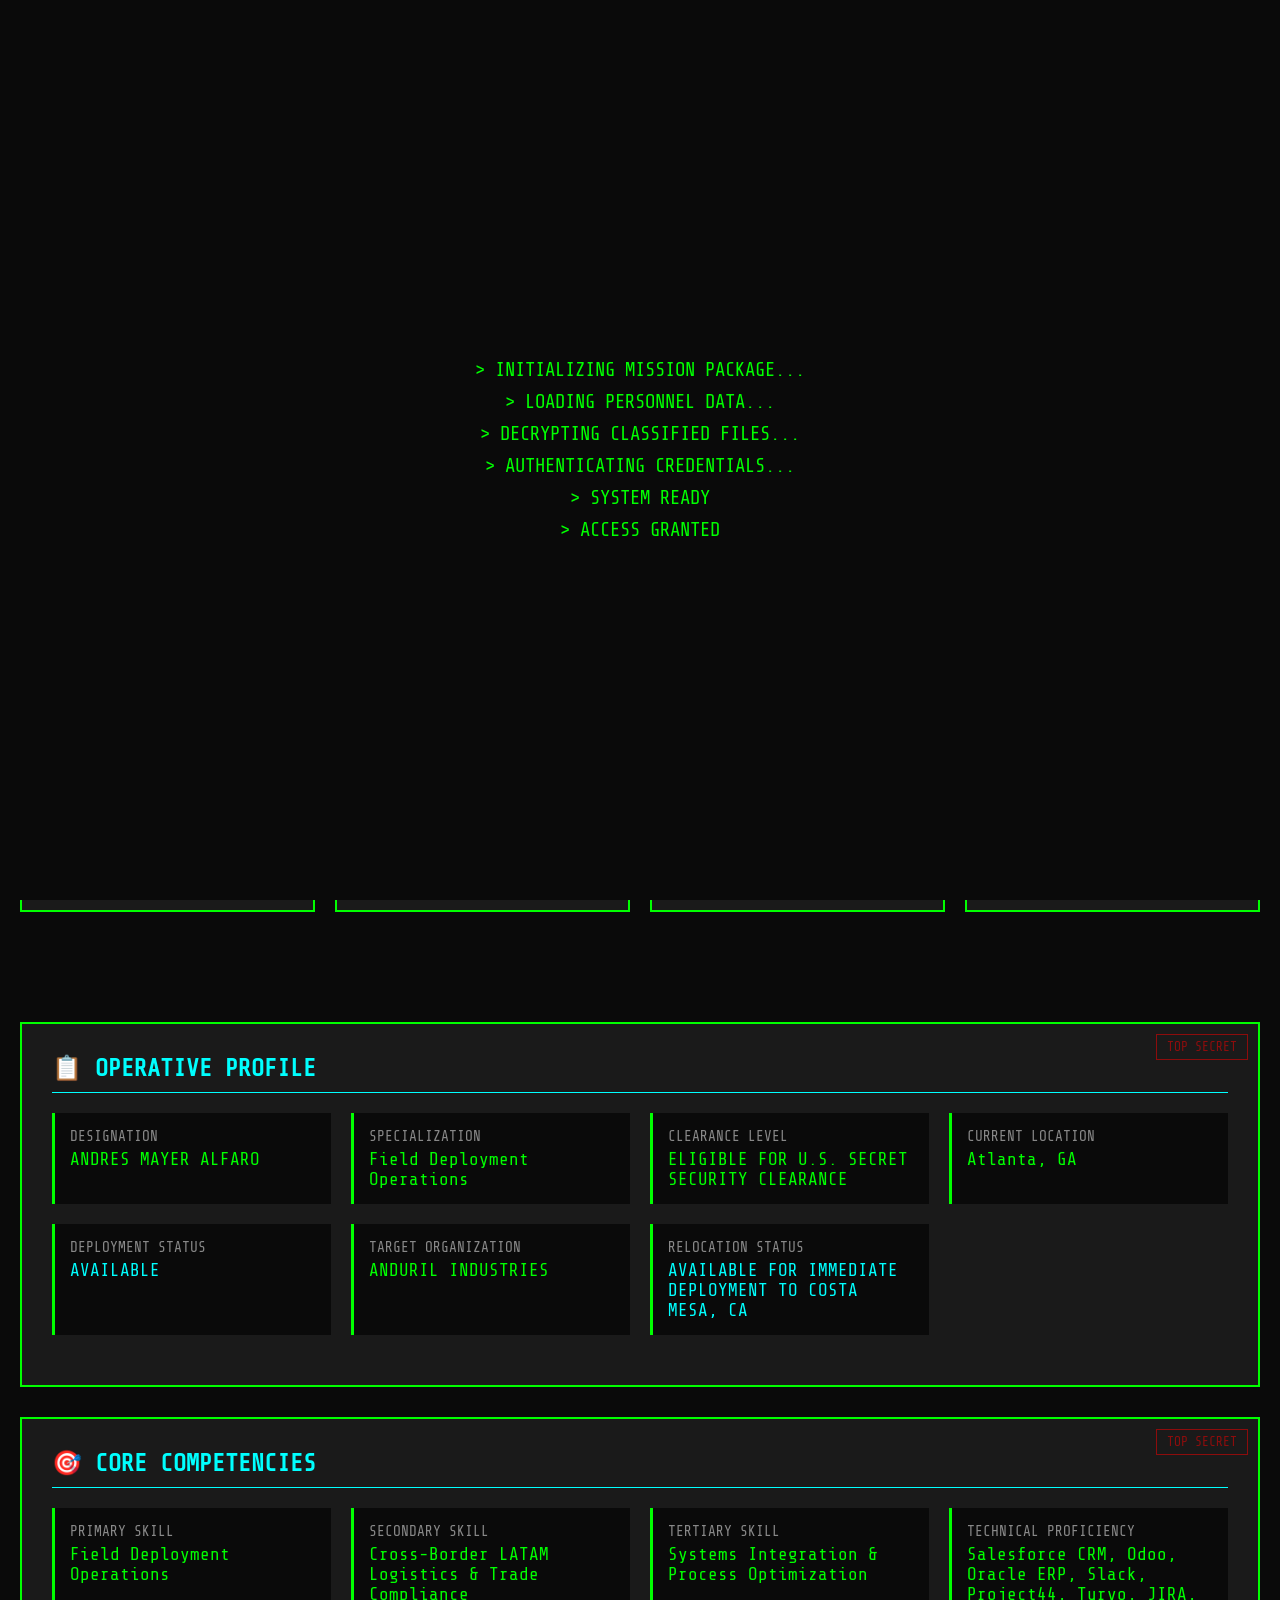
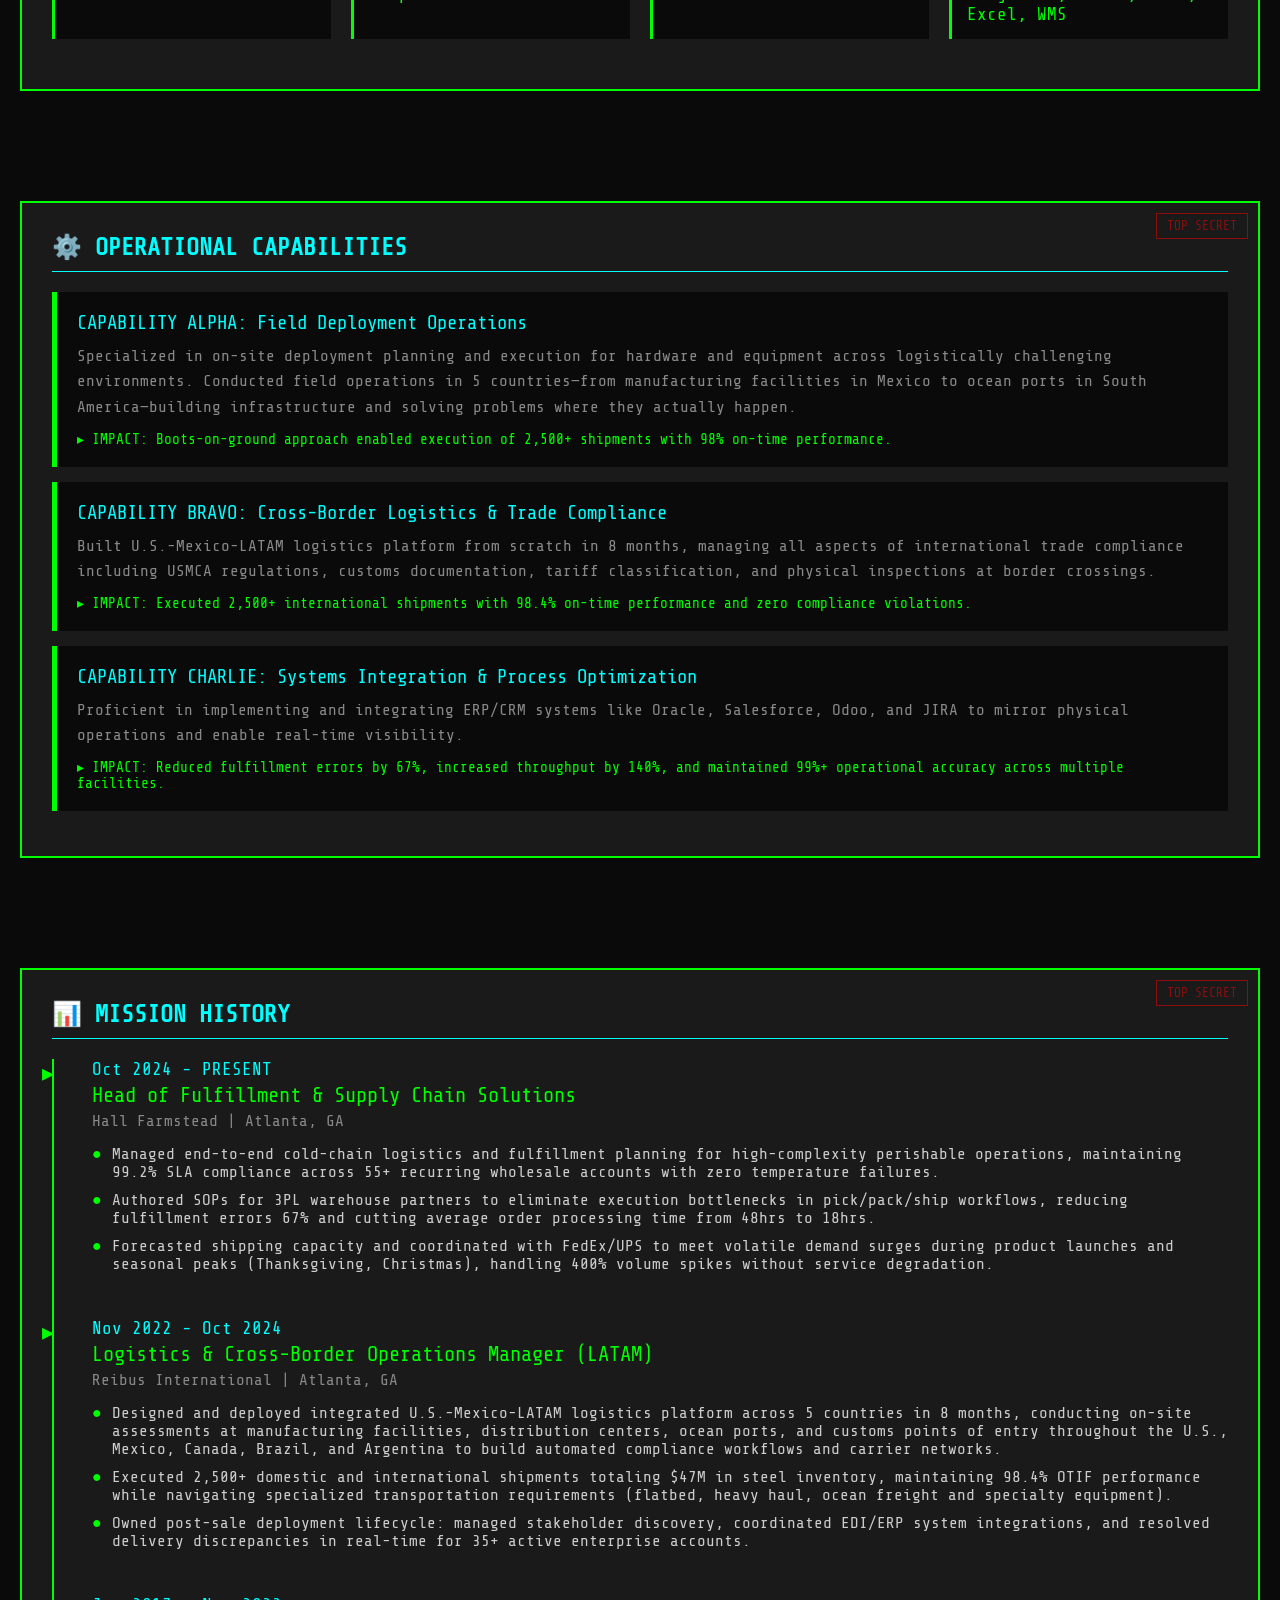
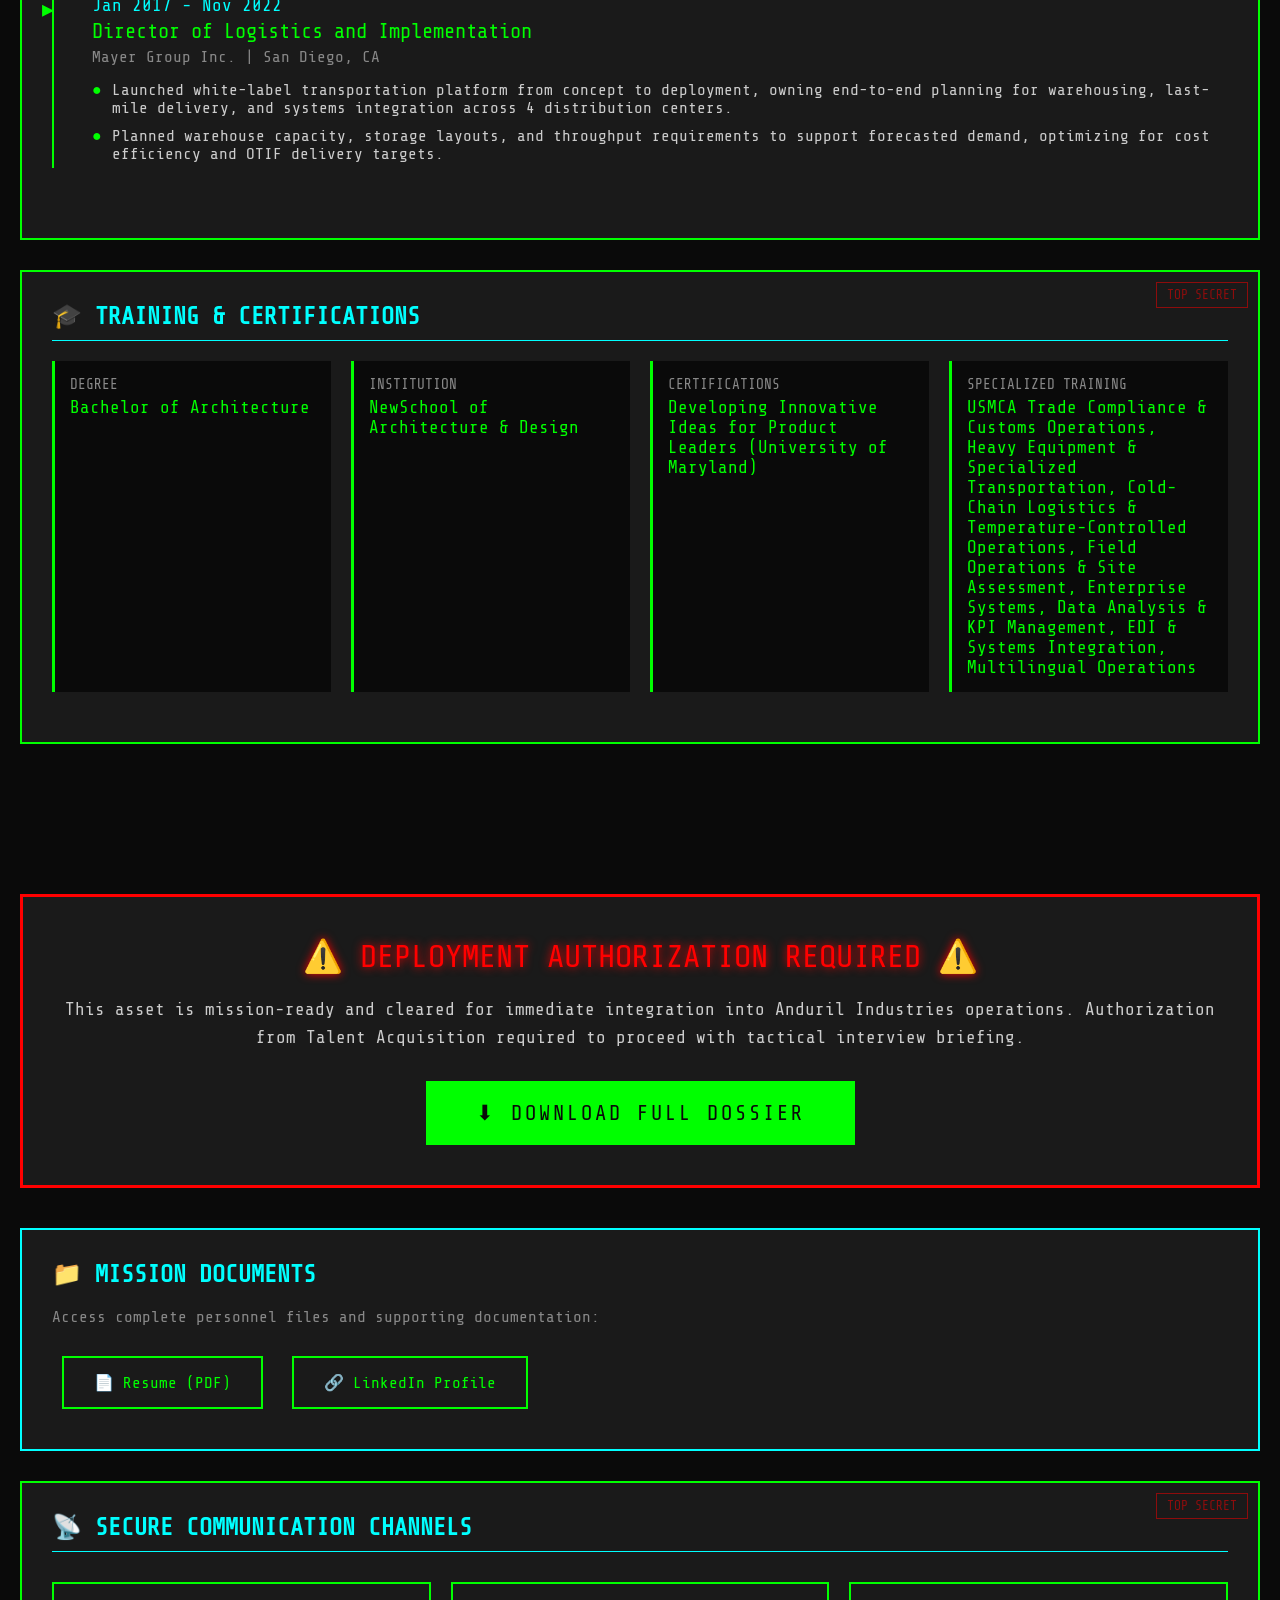
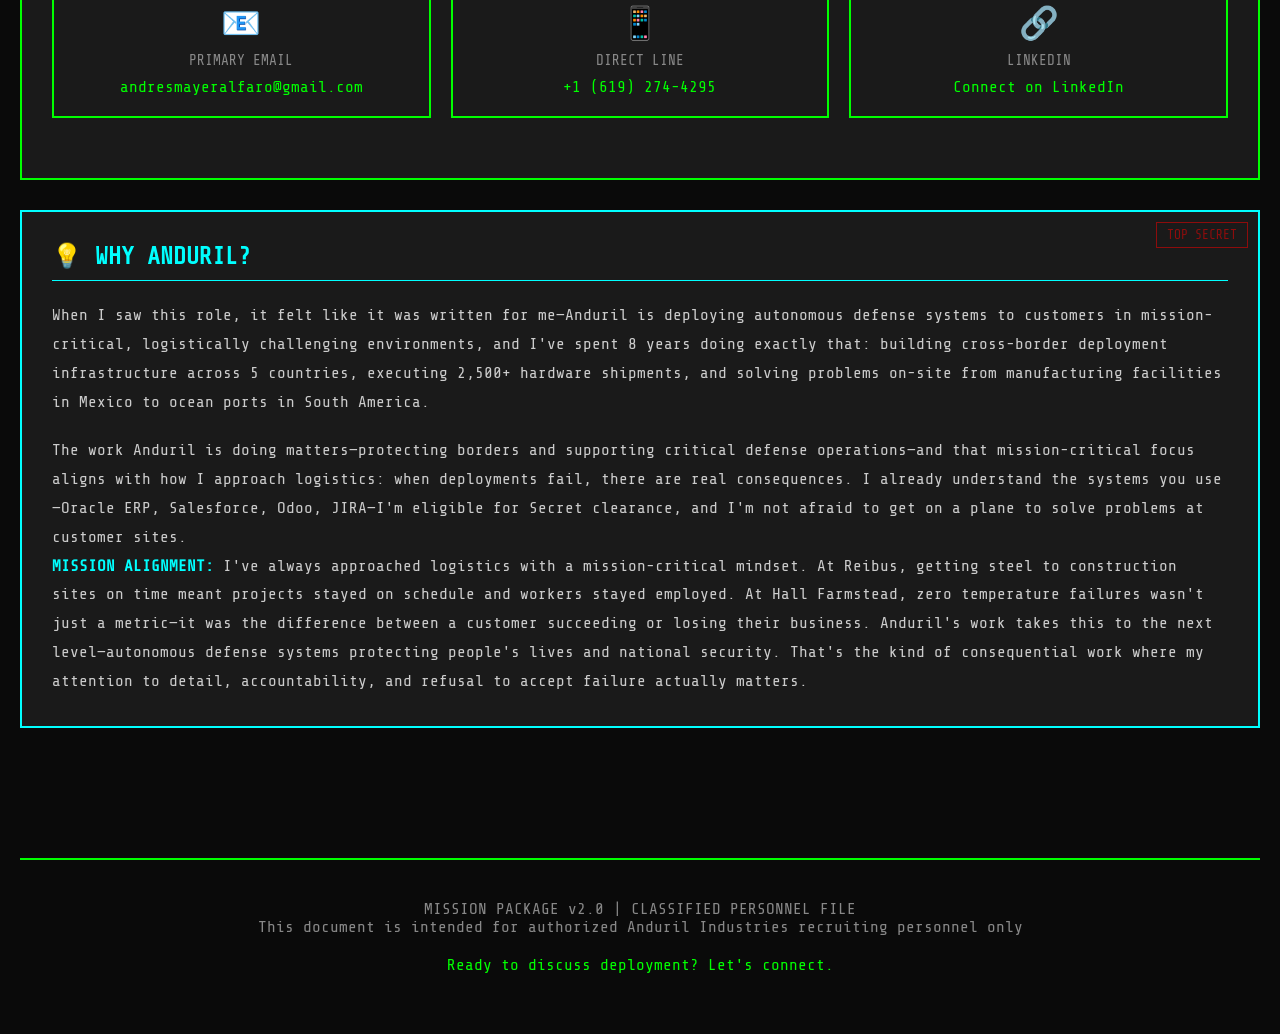
==== commit b89b811b: "Update index.html" ====
--- a/index.html
+++ b/index.html
@@ -4,20 +4,59 @@
     <meta charset="UTF-8">
     <meta name="viewport" content="width=device-width, initial-scale=1.0">
     <title>MISSION PACKAGE - PERSONNEL DEPLOYMENT</title>
+    
+    <!-- SEO and Social Sharing Meta Tags -->
+    <meta name="description" content="Andres Mayer Alfaro - Operations & Logistics Specialist seeking to join Anduril Industries. 8+ years experience in field deployment and cross-border logistics.">
+    <meta name="author" content="Andres Mayer Alfaro">
+    
+    <!-- Open Graph / Facebook -->
+    <meta property="og:type" content="website">
+    <meta property="og:title" content="Mission Package - Andres Mayer | Operations & Logistics">
+    <meta property="og:description" content="Operations & Logistics Specialist with 8+ years experience in field deployment seeking to join Anduril Industries.">
+    
+    <!-- Twitter -->
+    <meta name="twitter:card" content="summary">
+    <meta name="twitter:title" content="Mission Package - Andres Mayer | Operations & Logistics">
+    <meta name="twitter:description" content="Operations & Logistics Specialist with 8+ years experience in field deployment seeking to join Anduril Industries.">
+    
+    <!-- Preconnect to Google Fonts for faster loading -->
+    <link rel="preconnect" href="https://fonts.googleapis.com">
+    <link rel="preconnect" href="https://fonts.gstatic.com" crossorigin>
+    <link href="https://fonts.googleapis.com/css2?family=Share+Tech+Mono&display=swap" rel="stylesheet">
+    
     <style>
-        @import url('https://fonts.googleapis.com/css2?family=Share+Tech+Mono&display=swap');
-        
         * {
             margin: 0;
             padding: 0;
             box-sizing: border-box;
         }
         
+        html {
+            scroll-behavior: smooth;
+        }
+        
         body {
             font-family: 'Share Tech Mono', 'Courier New', monospace;
             background: #0a0a0a;
             color: #00ff00;
             overflow-x: hidden;
+        }
+        
+        /* Skip link for accessibility */
+        .skip-link {
+            position: absolute;
+            top: -40px;
+            left: 0;
+            background: #00ff00;
+            color: #0a0a0a;
+            padding: 8px;
+            text-decoration: none;
+            z-index: 100000;
+            font-family: 'Share Tech Mono', monospace;
+        }
+        
+        .skip-link:focus {
+            top: 0;
         }
         
         /* Scanline effect */
@@ -132,13 +171,19 @@
             font-size: 0.9em;
         }
         
-        /* Navigation tabs */
+        /* Navigation tabs - STICKY */
         .nav-tabs {
             display: flex;
             gap: 10px;
             margin-bottom: 30px;
             flex-wrap: wrap;
             justify-content: center;
+            position: sticky;
+            top: 0;
+            background: #0a0a0a;
+            padding: 15px 0;
+            z-index: 1000;
+            border-bottom: 2px solid #00ff00;
         }
         
         .nav-tab {
@@ -151,6 +196,7 @@
             font-size: 1em;
             transition: all 0.3s;
             text-transform: uppercase;
+            text-decoration: none;
         }
         
         .nav-tab:hover {
@@ -164,25 +210,10 @@
             color: #0a0a0a;
         }
         
-        /* Content sections */
+        /* Content sections - ALL VISIBLE */
         .content-section {
-            display: none;
-            animation: slideIn 0.5s forwards;
-        }
-        
-        .content-section.active {
-            display: block;
-        }
-        
-        @keyframes slideIn {
-            from {
-                opacity: 0;
-                transform: translateY(20px);
-            }
-            to {
-                opacity: 1;
-                transform: translateY(0);
-            }
+            padding: 40px 0;
+            scroll-margin-top: 100px;
         }
         
         /* Dossier card */
@@ -579,6 +610,9 @@
     </style>
 </head>
 <body>
+    <!-- Skip to content link for accessibility -->
+    <a href="#mainContainer" class="skip-link">Skip to main content</a>
+    
     <!-- Boot Sequence -->
     <div class="boot-sequence" id="bootSequence">
         <div class="boot-text">> INITIALIZING MISSION PACKAGE...</div>
@@ -590,7 +624,7 @@
     </div>
 
     <!-- Main Container -->
-    <div class="container" id="mainContainer">
+    <div class="container" id="mainContainer" role="main">
         <!-- Header -->
         <div class="header">
             <div class="classified-header glitch" data-text="CLASSIFIED">CLASSIFIED</div>
@@ -599,16 +633,16 @@
         </div>
 
         <!-- Navigation -->
-        <div class="nav-tabs">
-            <button class="nav-tab active" onclick="showSection('overview')">Mission Overview</button>
-            <button class="nav-tab" onclick="showSection('dossier')">Personnel Dossier</button>
-            <button class="nav-tab" onclick="showSection('capabilities')">Capabilities</button>
-            <button class="nav-tab" onclick="showSection('history')">Mission History</button>
-            <button class="nav-tab" onclick="showSection('deploy')">Deploy Asset</button>
+        <div class="nav-tabs" role="navigation" aria-label="Main navigation">
+            <a href="#overview" class="nav-tab" aria-label="Jump to mission overview section">Mission Overview</a>
+            <a href="#dossier" class="nav-tab" aria-label="Jump to personnel dossier section">Personnel Dossier</a>
+            <a href="#capabilities" class="nav-tab" aria-label="Jump to capabilities section">Capabilities</a>
+            <a href="#history" class="nav-tab" aria-label="Jump to mission history section">Mission History</a>
+            <a href="#deploy" class="nav-tab" aria-label="Jump to deployment section">Deploy Asset</a>
         </div>
 
         <!-- Overview Section -->
-        <div class="content-section active" id="overview">
+        <section class="content-section" id="overview">
             <div class="dossier-card">
                 <h2 class="section-title">⚡ MISSION BRIEFING</h2>
                 <p style="color: #ccc; line-height: 1.8; margin: 20px 0;">
@@ -638,10 +672,10 @@
                     <div class="stat-label">AVAILABILITY</div>
                 </div>
             </div>
-        </div>
+        </section>
 
         <!-- Dossier Section -->
-        <div class="content-section" id="dossier">
+        <section class="content-section" id="dossier">
             <div class="dossier-card">
                 <h2 class="section-title">📋 OPERATIVE PROFILE</h2>
                 <div class="info-grid">
@@ -697,10 +731,10 @@
                     </div>
                 </div>
             </div>
-        </div>
+        </section>
 
         <!-- Capabilities Section -->
-        <div class="content-section" id="capabilities">
+        <section class="content-section" id="capabilities">
             <div class="dossier-card">
                 <h2 class="section-title">⚙️ OPERATIONAL CAPABILITIES</h2>
                 <ul class="capability-list">
@@ -733,10 +767,10 @@
                     </li>
                 </ul>
             </div>
-        </div>
+        </section>
 
         <!-- History Section -->
-        <div class="content-section" id="history">
+        <section class="content-section" id="history">
             <div class="dossier-card">
                 <h2 class="section-title">📊 MISSION HISTORY</h2>
                 <div class="timeline">
@@ -795,10 +829,10 @@
                     </div>
                 </div>
             </div>
-        </div>
+        </section>
 
         <!-- Deploy Section -->
-        <div class="content-section" id="deploy">
+        <section class="content-section" id="deploy">
             <div class="deployment-section">
                 <div class="deploy-title">⚠️ DEPLOYMENT AUTHORIZATION REQUIRED ⚠️</div>
                 <div class="deploy-text">
@@ -812,7 +846,7 @@
                 <h3 class="download-title">📁 MISSION DOCUMENTS</h3>
                 <p style="color: #888; margin-bottom: 20px;">Access complete personnel files and supporting documentation:</p>
                 <button class="download-button" onclick="downloadResume()">📄 Resume (PDF)</button>
-                <button class="download-button" onclick="window.open('https://www.linkedin.com/in/andres-mayer', '_blank')">🔗 LinkedIn Profile</button>
+                <button class="download-button" onclick="window.open('https://www.linkedin.com/in/andres-mayer', '_blank', 'noopener,noreferrer')">🔗 LinkedIn Profile</button>
             </div>
 
             <div class="dossier-card">
@@ -822,21 +856,21 @@
                         <div class="contact-icon">📧</div>
                         <div class="contact-label">PRIMARY EMAIL</div>
                         <div class="contact-value">
-                            <a href="mailto:andresmayeralfaro@gmail.com" class="contact-link">andresmayeralfaro@gmail.com</a>
+                            <a href="mailto:andresmayeralfaro@gmail.com" class="contact-link" rel="noopener">andresmayeralfaro@gmail.com</a>
                         </div>
                     </div>
                     <div class="contact-card">
                         <div class="contact-icon">📱</div>
                         <div class="contact-label">DIRECT LINE</div>
                         <div class="contact-value">
-                            <a href="tel:+16192744295" class="contact-link">+1 (619) 274-4295</a>
+                            <a href="tel:+16192744295" class="contact-link" rel="noopener">+1 (619) 274-4295</a>
                         </div>
                     </div>
                     <div class="contact-card">
                         <div class="contact-icon">🔗</div>
                         <div class="contact-label">LINKEDIN</div>
                         <div class="contact-value">
-                            <a href="https://www.linkedin.com/in/andres-mayer" target="_blank" class="contact-link">Connect on LinkedIn</a>
+                            <a href="https://www.linkedin.com/in/andres-mayer" target="_blank" rel="noopener noreferrer" class="contact-link">Connect on LinkedIn</a>
                         </div>
                     </div>
                 </div>
@@ -854,7 +888,7 @@
                     <strong style="color: #00ffff;">MISSION ALIGNMENT:</strong> I've always approached logistics with a mission-critical mindset. At Reibus, getting steel to construction sites on time meant projects stayed on schedule and workers stayed employed. At Hall Farmstead, zero temperature failures wasn't just a metric—it was the difference between a customer succeeding or losing their business. Anduril's work takes this to the next level—autonomous defense systems protecting people's lives and national security. That's the kind of consequential work where my attention to detail, accountability, and refusal to accept failure actually matters.
                 </p>
             </div>
-        </div>
+        </section>
 
         <!-- Footer -->
         <div class="footer">
@@ -872,36 +906,13 @@
             }, 2000);
         });
 
-        // Tab navigation
-        function showSection(sectionId, clickedButton) {
-            // Hide all sections
-            const sections = document.querySelectorAll('.content-section');
-            sections.forEach(section => {
-                section.classList.remove('active');
-            });
-            
-            // Remove active from all tabs
-            const tabs = document.querySelectorAll('.nav-tab');
-            tabs.forEach(tab => {
-                tab.classList.remove('active');
-            });
-            
-            // Show selected section
-            document.getElementById(sectionId).classList.add('active');
-            
-            // Activate clicked tab
-            if (clickedButton) {
-                clickedButton.classList.add('active');
-            } else if (window.event && window.event.target) {
-                window.event.target.classList.add('active');
-            }
-        }
-
-        // Download resume function - FIXED
+        // Download resume function
         function downloadResume() {
-            // Your Google Drive resume link - converted to direct download
-            const resumeUrl = 'https://drive.google.com/uc?export=download&id=1qsjPXo_bJeLqFN8Zy2Q0G_y_DxRGFLft';
-            window.open(resumeUrl, '_blank');
+            // Direct download of local file
+            const link = document.createElement('a');
+            link.href = 'Andres_Mayer_Alfaro_Resume.pdf';
+            link.download = 'Andres_Mayer_Resume.pdf';
+            link.click();
         }
 
         // Easter egg: Konami code
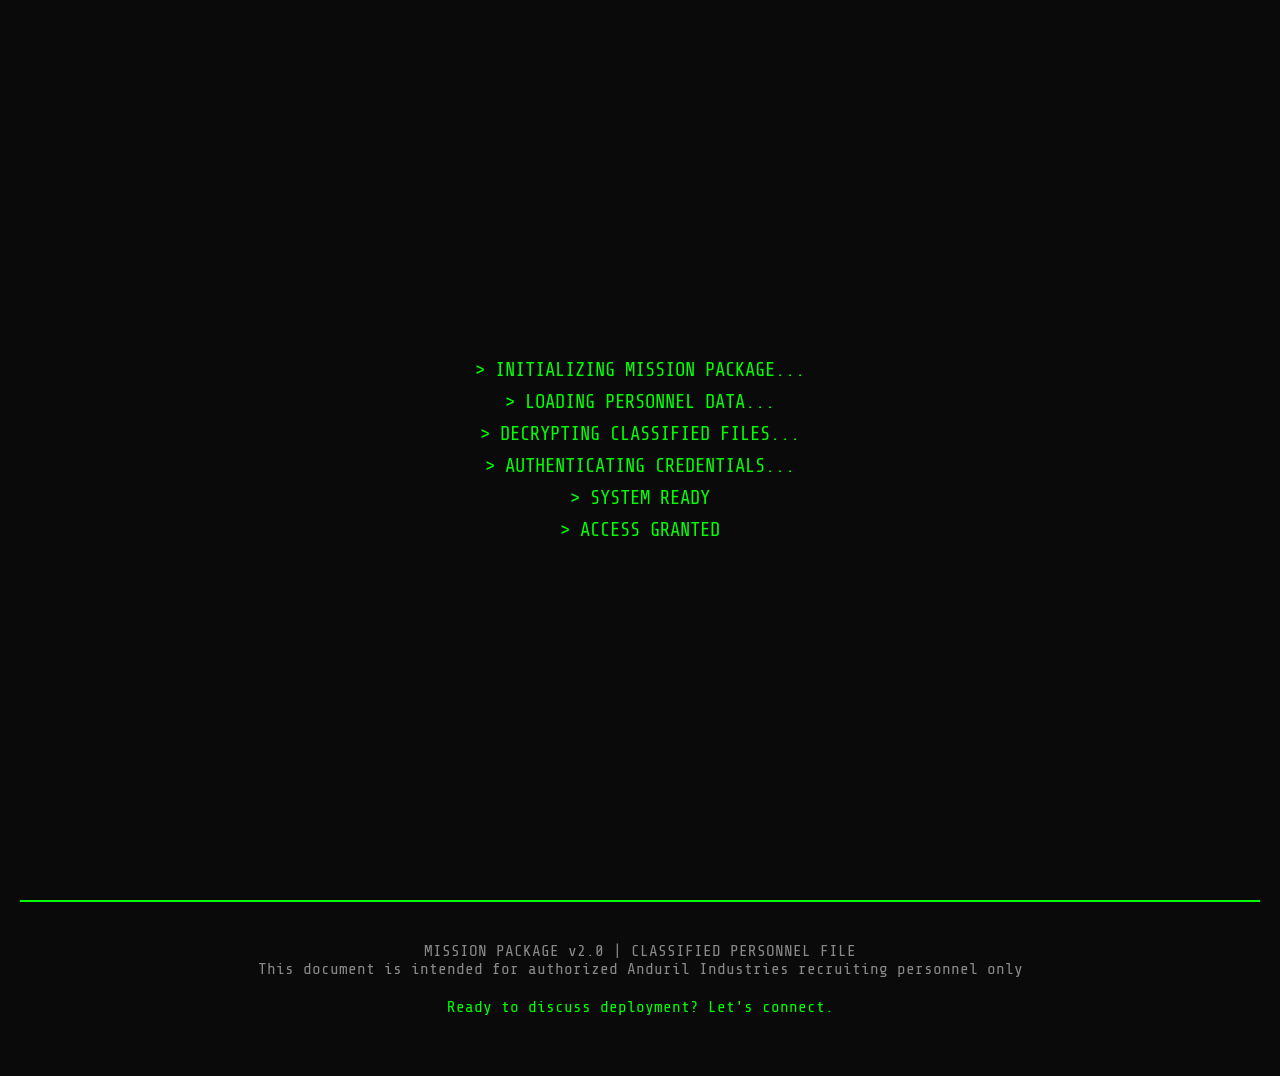
==== commit 091e835d: "Update index.html" ====
--- a/index.html
+++ b/index.html
@@ -4,59 +4,20 @@
     <meta charset="UTF-8">
     <meta name="viewport" content="width=device-width, initial-scale=1.0">
     <title>MISSION PACKAGE - PERSONNEL DEPLOYMENT</title>
-    
-    <!-- SEO and Social Sharing Meta Tags -->
-    <meta name="description" content="Andres Mayer Alfaro - Operations & Logistics Specialist seeking to join Anduril Industries. 8+ years experience in field deployment and cross-border logistics.">
-    <meta name="author" content="Andres Mayer Alfaro">
-    
-    <!-- Open Graph / Facebook -->
-    <meta property="og:type" content="website">
-    <meta property="og:title" content="Mission Package - Andres Mayer | Operations & Logistics">
-    <meta property="og:description" content="Operations & Logistics Specialist with 8+ years experience in field deployment seeking to join Anduril Industries.">
-    
-    <!-- Twitter -->
-    <meta name="twitter:card" content="summary">
-    <meta name="twitter:title" content="Mission Package - Andres Mayer | Operations & Logistics">
-    <meta name="twitter:description" content="Operations & Logistics Specialist with 8+ years experience in field deployment seeking to join Anduril Industries.">
-    
-    <!-- Preconnect to Google Fonts for faster loading -->
-    <link rel="preconnect" href="https://fonts.googleapis.com">
-    <link rel="preconnect" href="https://fonts.gstatic.com" crossorigin>
-    <link href="https://fonts.googleapis.com/css2?family=Share+Tech+Mono&display=swap" rel="stylesheet">
-    
     <style>
+        @import url('https://fonts.googleapis.com/css2?family=Share+Tech+Mono&display=swap');
+        
         * {
             margin: 0;
             padding: 0;
             box-sizing: border-box;
         }
         
-        html {
-            scroll-behavior: smooth;
-        }
-        
         body {
             font-family: 'Share Tech Mono', 'Courier New', monospace;
             background: #0a0a0a;
             color: #00ff00;
             overflow-x: hidden;
-        }
-        
-        /* Skip link for accessibility */
-        .skip-link {
-            position: absolute;
-            top: -40px;
-            left: 0;
-            background: #00ff00;
-            color: #0a0a0a;
-            padding: 8px;
-            text-decoration: none;
-            z-index: 100000;
-            font-family: 'Share Tech Mono', monospace;
-        }
-        
-        .skip-link:focus {
-            top: 0;
         }
         
         /* Scanline effect */
@@ -171,19 +132,13 @@
             font-size: 0.9em;
         }
         
-        /* Navigation tabs - STICKY */
+        /* Navigation tabs */
         .nav-tabs {
             display: flex;
             gap: 10px;
             margin-bottom: 30px;
             flex-wrap: wrap;
             justify-content: center;
-            position: sticky;
-            top: 0;
-            background: #0a0a0a;
-            padding: 15px 0;
-            z-index: 1000;
-            border-bottom: 2px solid #00ff00;
         }
         
         .nav-tab {
@@ -196,7 +151,6 @@
             font-size: 1em;
             transition: all 0.3s;
             text-transform: uppercase;
-            text-decoration: none;
         }
         
         .nav-tab:hover {
@@ -210,10 +164,25 @@
             color: #0a0a0a;
         }
         
-        /* Content sections - ALL VISIBLE */
+        /* Content sections */
         .content-section {
-            padding: 40px 0;
-            scroll-margin-top: 100px;
+            display: none;
+            animation: slideIn 0.5s forwards;
+        }
+        
+        .content-section.active {
+            display: block;
+        }
+        
+        @keyframes slideIn {
+            from {
+                opacity: 0;
+                transform: translateY(20px);
+            }
+            to {
+                opacity: 1;
+                transform: translateY(0);
+            }
         }
         
         /* Dossier card */
@@ -610,9 +579,6 @@
     </style>
 </head>
 <body>
-    <!-- Skip to content link for accessibility -->
-    <a href="#mainContainer" class="skip-link">Skip to main content</a>
-    
     <!-- Boot Sequence -->
     <div class="boot-sequence" id="bootSequence">
         <div class="boot-text">> INITIALIZING MISSION PACKAGE...</div>
@@ -624,7 +590,7 @@
     </div>
 
     <!-- Main Container -->
-    <div class="container" id="mainContainer" role="main">
+    <div class="container" id="mainContainer">
         <!-- Header -->
         <div class="header">
             <div class="classified-header glitch" data-text="CLASSIFIED">CLASSIFIED</div>
@@ -633,16 +599,16 @@
         </div>
 
         <!-- Navigation -->
-        <div class="nav-tabs" role="navigation" aria-label="Main navigation">
-            <a href="#overview" class="nav-tab" aria-label="Jump to mission overview section">Mission Overview</a>
-            <a href="#dossier" class="nav-tab" aria-label="Jump to personnel dossier section">Personnel Dossier</a>
-            <a href="#capabilities" class="nav-tab" aria-label="Jump to capabilities section">Capabilities</a>
-            <a href="#history" class="nav-tab" aria-label="Jump to mission history section">Mission History</a>
-            <a href="#deploy" class="nav-tab" aria-label="Jump to deployment section">Deploy Asset</a>
+        <div class="nav-tabs">
+            <button class="nav-tab active" onclick="showSection('overview')">Mission Overview</button>
+            <button class="nav-tab" onclick="showSection('dossier')">Personnel Dossier</button>
+            <button class="nav-tab" onclick="showSection('capabilities')">Capabilities</button>
+            <button class="nav-tab" onclick="showSection('history')">Mission History</button>
+            <button class="nav-tab" onclick="showSection('deploy')">Deploy Asset</button>
         </div>
 
         <!-- Overview Section -->
-        <section class="content-section" id="overview">
+        <div class="content-section active" id="overview">
             <div class="dossier-card">
                 <h2 class="section-title">⚡ MISSION BRIEFING</h2>
                 <p style="color: #ccc; line-height: 1.8; margin: 20px 0;">
@@ -672,10 +638,10 @@
                     <div class="stat-label">AVAILABILITY</div>
                 </div>
             </div>
-        </section>
+        </div>
 
         <!-- Dossier Section -->
-        <section class="content-section" id="dossier">
+        <div class="content-section" id="dossier">
             <div class="dossier-card">
                 <h2 class="section-title">📋 OPERATIVE PROFILE</h2>
                 <div class="info-grid">
@@ -731,10 +697,10 @@
                     </div>
                 </div>
             </div>
-        </section>
+        </div>
 
         <!-- Capabilities Section -->
-        <section class="content-section" id="capabilities">
+        <div class="content-section" id="capabilities">
             <div class="dossier-card">
                 <h2 class="section-title">⚙️ OPERATIONAL CAPABILITIES</h2>
                 <ul class="capability-list">
@@ -767,10 +733,10 @@
                     </li>
                 </ul>
             </div>
-        </section>
+        </div>
 
         <!-- History Section -->
-        <section class="content-section" id="history">
+        <div class="content-section" id="history">
             <div class="dossier-card">
                 <h2 class="section-title">📊 MISSION HISTORY</h2>
                 <div class="timeline">
@@ -829,10 +795,10 @@
                     </div>
                 </div>
             </div>
-        </section>
+        </div>
 
         <!-- Deploy Section -->
-        <section class="content-section" id="deploy">
+        <div class="content-section" id="deploy">
             <div class="deployment-section">
                 <div class="deploy-title">⚠️ DEPLOYMENT AUTHORIZATION REQUIRED ⚠️</div>
                 <div class="deploy-text">
@@ -846,7 +812,7 @@
                 <h3 class="download-title">📁 MISSION DOCUMENTS</h3>
                 <p style="color: #888; margin-bottom: 20px;">Access complete personnel files and supporting documentation:</p>
                 <button class="download-button" onclick="downloadResume()">📄 Resume (PDF)</button>
-                <button class="download-button" onclick="window.open('https://www.linkedin.com/in/andres-mayer', '_blank', 'noopener,noreferrer')">🔗 LinkedIn Profile</button>
+                <button class="download-button" onclick="window.open('https://www.linkedin.com/in/andres-mayer', '_blank')">🔗 LinkedIn Profile</button>
             </div>
 
             <div class="dossier-card">
@@ -856,21 +822,21 @@
                         <div class="contact-icon">📧</div>
                         <div class="contact-label">PRIMARY EMAIL</div>
                         <div class="contact-value">
-                            <a href="mailto:andresmayeralfaro@gmail.com" class="contact-link" rel="noopener">andresmayeralfaro@gmail.com</a>
+                            <a href="mailto:andresmayeralfaro@gmail.com" class="contact-link">andresmayeralfaro@gmail.com</a>
                         </div>
                     </div>
                     <div class="contact-card">
                         <div class="contact-icon">📱</div>
                         <div class="contact-label">DIRECT LINE</div>
                         <div class="contact-value">
-                            <a href="tel:+16192744295" class="contact-link" rel="noopener">+1 (619) 274-4295</a>
+                            <a href="tel:+16192744295" class="contact-link">+1 (619) 274-4295</a>
                         </div>
                     </div>
                     <div class="contact-card">
                         <div class="contact-icon">🔗</div>
                         <div class="contact-label">LINKEDIN</div>
                         <div class="contact-value">
-                            <a href="https://www.linkedin.com/in/andres-mayer" target="_blank" rel="noopener noreferrer" class="contact-link">Connect on LinkedIn</a>
+                            <a href="https://www.linkedin.com/in/andres-mayer" target="_blank" class="contact-link">Connect on LinkedIn</a>
                         </div>
                     </div>
                 </div>
@@ -888,7 +854,7 @@
                     <strong style="color: #00ffff;">MISSION ALIGNMENT:</strong> I've always approached logistics with a mission-critical mindset. At Reibus, getting steel to construction sites on time meant projects stayed on schedule and workers stayed employed. At Hall Farmstead, zero temperature failures wasn't just a metric—it was the difference between a customer succeeding or losing their business. Anduril's work takes this to the next level—autonomous defense systems protecting people's lives and national security. That's the kind of consequential work where my attention to detail, accountability, and refusal to accept failure actually matters.
                 </p>
             </div>
-        </section>
+        </div>
 
         <!-- Footer -->
         <div class="footer">
@@ -906,13 +872,36 @@
             }, 2000);
         });
 
-        // Download resume function
+        // Tab navigation
+        function showSection(sectionId, clickedButton) {
+            // Hide all sections
+            const sections = document.querySelectorAll('.content-section');
+            sections.forEach(section => {
+                section.classList.remove('active');
+            });
+            
+            // Remove active from all tabs
+            const tabs = document.querySelectorAll('.nav-tab');
+            tabs.forEach(tab => {
+                tab.classList.remove('active');
+            });
+            
+            // Show selected section
+            document.getElementById(sectionId).classList.add('active');
+            
+            // Activate clicked tab
+            if (clickedButton) {
+                clickedButton.classList.add('active');
+            } else if (window.event && window.event.target) {
+                window.event.target.classList.add('active');
+            }
+        }
+
+        // Download resume function - FIXED
         function downloadResume() {
-            // Direct download of local file
-            const link = document.createElement('a');
-            link.href = 'Andres_Mayer_Alfaro_Resume.pdf';
-            link.download = 'Andres_Mayer_Resume.pdf';
-            link.click();
+            // Your Google Drive resume link - converted to direct download
+            const resumeUrl = 'https://drive.google.com/uc?export=download&id=1qsjPXo_bJeLqFN8Zy2Q0G_y_DxRGFLft';
+            window.open(resumeUrl, '_blank');
         }
 
         // Easter egg: Konami code
